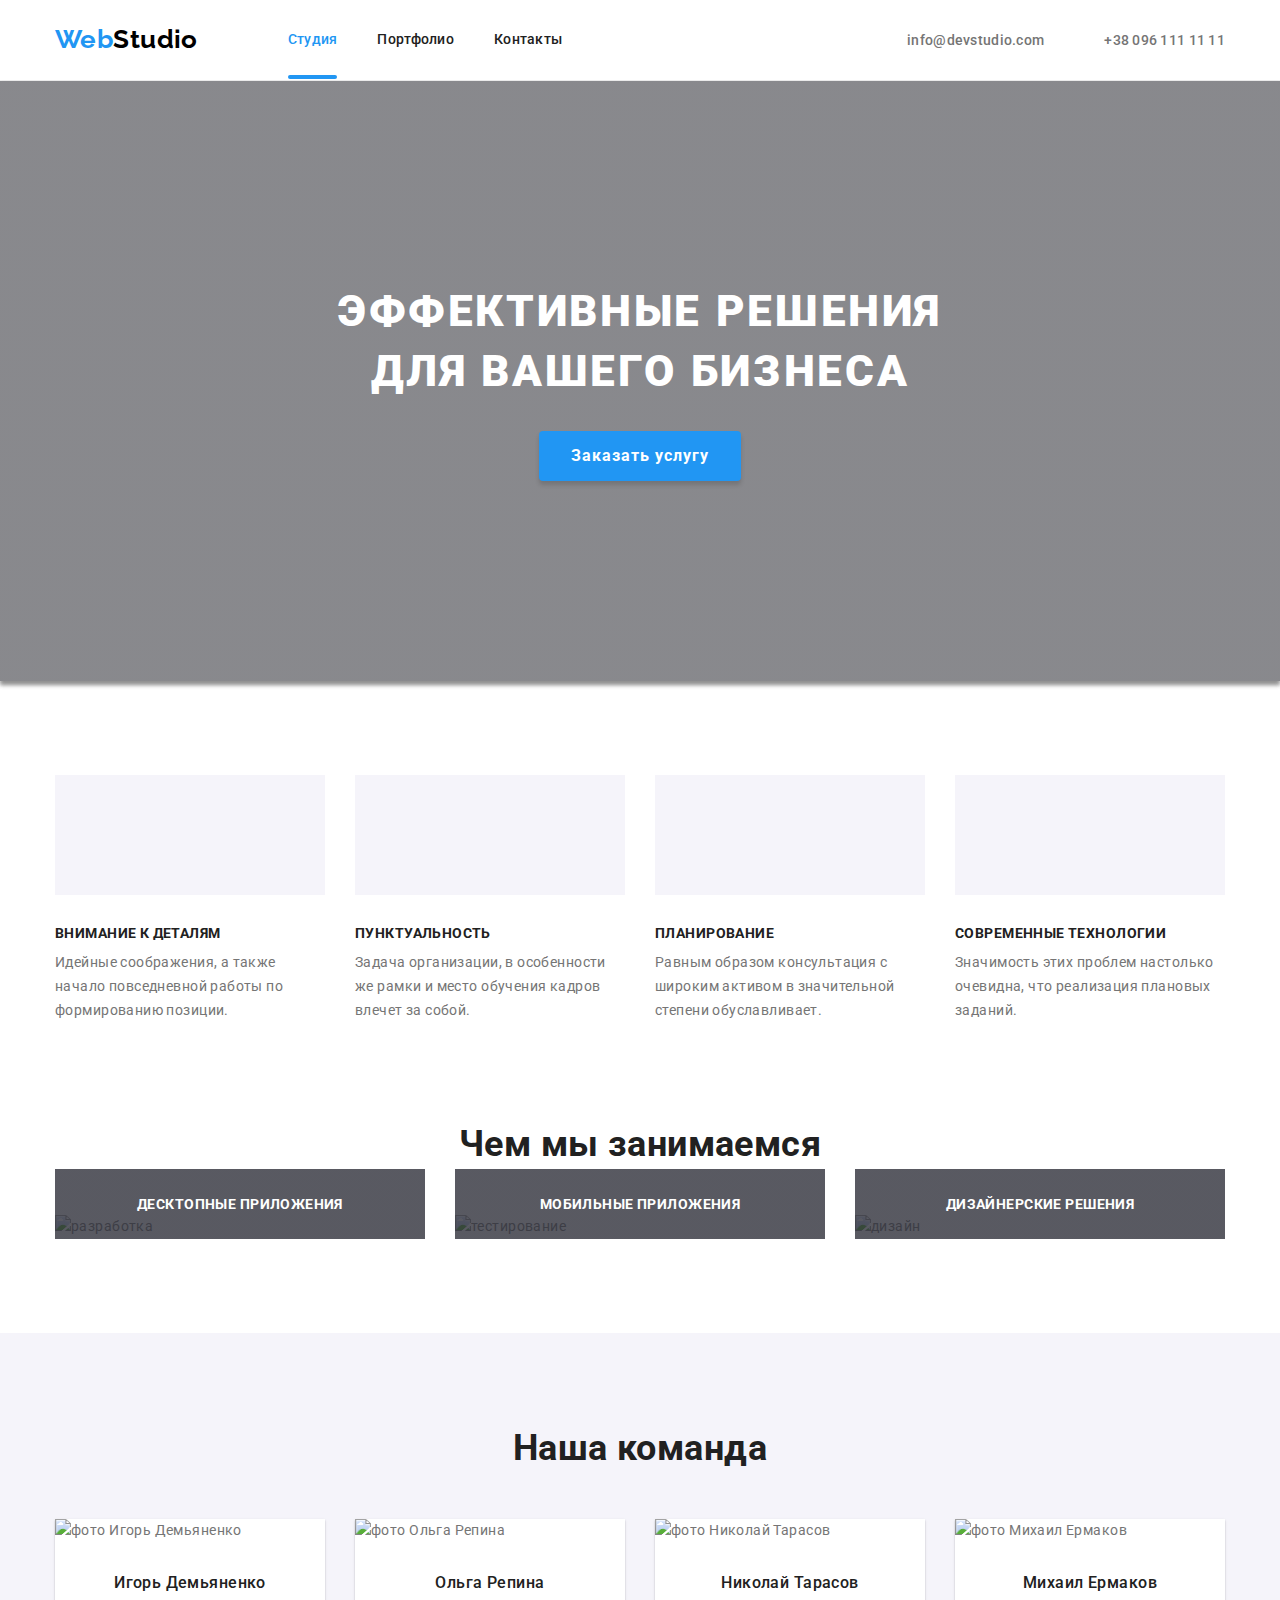
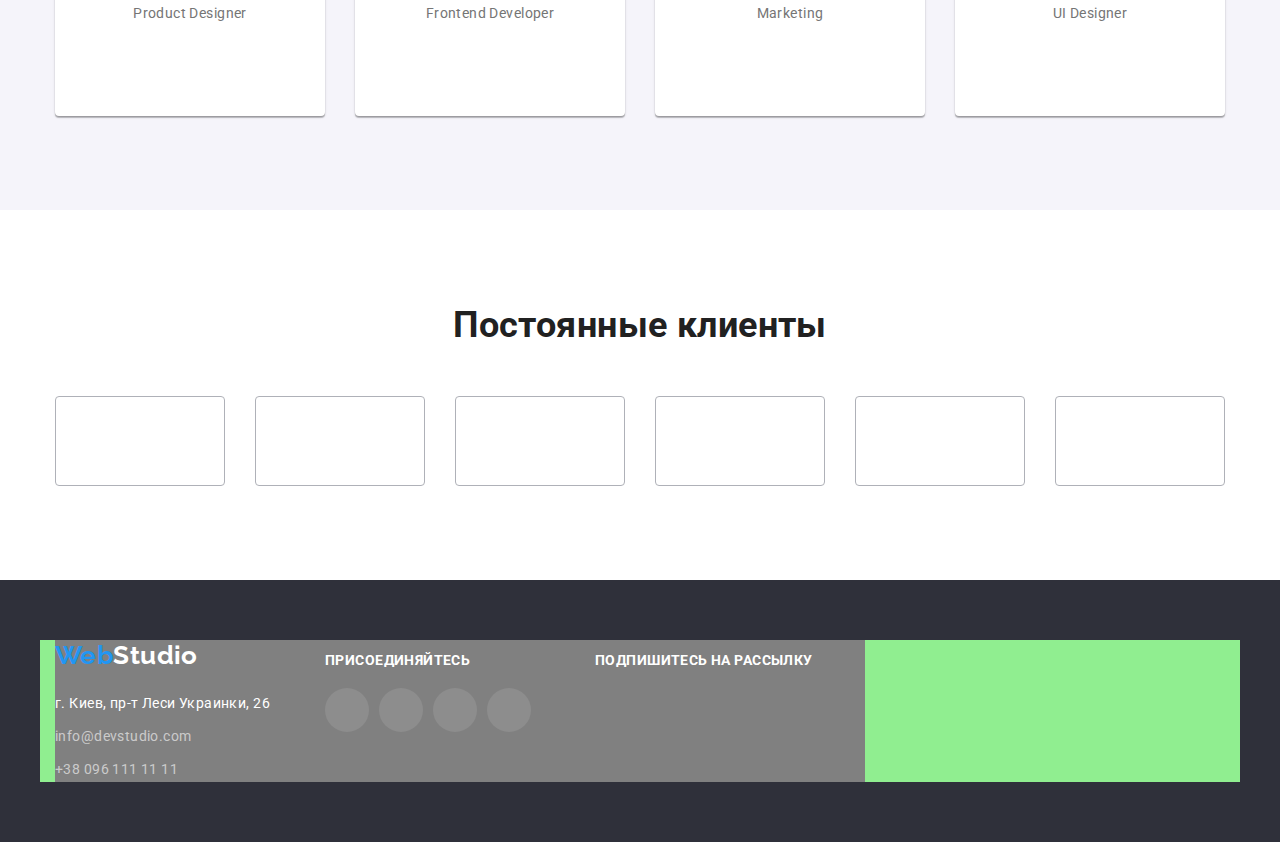
==== index.html @ c8f7f471 "do" ====
<!DOCTYPE html>
<html lang="ru">
  <head>
    <meta charset="UTF-8" />
    <meta http-equiv="X-UA-Compatible" content="IE=edge" />
    <meta name="viewport" content="width=device-width, initial-scale=1.0" />
    <title>Студия</title>
    <link rel="preconnect" href="https://fonts.gstatic.com" />
    <link
      href="https://fonts.googleapis.com/css2?family=Raleway:wght@700&family=Roboto:wght@400;500;700;900&display=swap"
      rel="stylesheet"
    />
    <link
      rel="stylesheet"
      href="https://cdnjs.cloudflare.com/ajax/libs/modern-normalize/0.2.0/modern-normalize.min.css"
    />
    <link rel="stylesheet" href="./styles/styles.css" />
  </head>
  <body>
    <!--logo-navigation-->
    <header class="header">
      <div class="container">
        <nav class="navigation">
          <a class="logo-link" href="./index.html">
            <span class="logo-text">Web</span
            ><span class="logo-text">Studio</span>
          </a>
          <ul class="list menu">
            <li class="menu-item">
              <a class="header-link current-menu-item" href="./index.html"
                >Студия</a
              >
            </li>
            <li class="menu-item">
              <a class="header-link" href="./portfolio.html">Портфолио</a>
            </li>
            <li class="menu-item">
              <a class="header-link" href="">Контакты</a>
            </li>
          </ul>
        </nav>
        <ul class="list contacts">
          <li class="contacts-item">
            <a
              class="header-link contacts-item-link"
              href="mailto:info@devstudio.com"
            >
              <svg class="icon icon-mail">
                <use href="./images/icons.svg#icon-mail"></use>
              </svg>
              info@devstudio.com</a
            >
          </li>
          <li class="contacts-item">
            <a class="header-link contacts-item-link" href="tel:+380961111111">
              <svg class="icon icon-smartphone">
                <use href="./images/icons.svg#icon-smartphone"></use>
              </svg>
              +38 096 111 11 11</a
            >
          </li>
        </ul>
      </div>
    </header>
    <main>
      <!--section-hero-->
      <section class="hero">
        <div class="container">
          <h1 class="hero-title">Эффективные решения для вашего бизнеса</h1>
          <button class="button" type="button" data-modal-open>
            Заказать услугу
          </button>
        </div>
      </section>
      <!--section-features-->
      <section class="section features">
        <div class="container">
          <h2 class="title visually-hidden">Особенности</h2>
          <ul class="list features-list">
            <li class="features-item attention">
              <h3 class="features-item-title">ВНИМАНИЕ К ДЕТАЛЯМ</h3>
              <p class="features-item-text">
                Идейные соображения, а также начало повседневной работы по
                формированию позиции.
              </p>
            </li>
            <li class="features-item punctual">
              <h3 class="features-item-title">ПУНКТУАЛЬНОСТЬ</h3>
              <p class="features-item-text">
                Задача организации, в особенности же рамки и место обучения
                кадров влечет за собой.
              </p>
            </li>
            <li class="features-item plan">
              <h3 class="features-item-title">ПЛАНИРОВАНИЕ</h3>
              <p class="features-item-text">
                Равным образом консультация с широким активом в значительной
                степени обуславливает.
              </p>
            </li>
            <li class="features-item tecnology">
              <h3 class="features-item-title">СОВРЕМЕННЫЕ ТЕХНОЛОГИИ</h3>
              <p class="features-item-text">
                Значимость этих проблем настолько очевидна, что реализация
                плановых заданий.
              </p>
            </li>
          </ul>
        </div>
      </section>
      <!--section-our-work-about-->
      <section class="section work-about">
        <div class="container">
          <h2 class="title">Чем мы занимаемся</h2>
          <ul class="list work-about-list">
            <li class="work-about-item">
              <img
                src="images/work-about/img1.jpg"
                alt="разработка"
                width="370"
              />
              <h3 class="work-about-item-title">Десктопные приложения</h3>
            </li>
            <li class="work-about-item">
              <img
                src="images/work-about/img2.jpg"
                alt="тестирование"
                width="370"
              />
              <h3 class="work-about-item-title">Мобильные приложения</h3>
            </li>
            <li class="work-about-item">
              <img src="images/work-about/img3.jpg" alt="дизайн" width="370" />
              <h3 class="work-about-item-title">Дизайнерские решения</h3>
            </li>
          </ul>
        </div>
      </section>
      <!--section-our-team-->
      <section class="section team">
        <div class="container">
          <h2 class="title">Наша команда</h2>
          <ul class="list team-member-list">
            <li class="team-member-item">
              <img
                src="images/team/Igor.jpg"
                alt="фото Игорь Демьяненко"
                width="270"
              />
              <div class="team-member-info">
                <h3 class="team-member-name">Игорь Демьяненко</h3>
                <p class="team-member-position">Product Designer</p>
                <ul class="list social-icons">
                  <li class="social-icons-item">
                    <a
                      href=""
                      class="social-icons-link"
                      target="_blank"
                      rel="noopener noreferrer"
                      aria-label="instagram"
                    >
                      <svg class="icon">
                        <use href="./images/icons.svg#icon-instagram"></use>
                      </svg>
                    </a>
                  </li>
                  <li class="social-icons-item">
                    <a
                      href=""
                      class="social-icons-link"
                      target="_blank"
                      rel="noopener noreferrer"
                      aria-label="twitter"
                    >
                      <svg class="icon">
                        <use href="./images/icons.svg#icon-twitter"></use>
                      </svg>
                    </a>
                  </li>
                  <li class="social-icons-item">
                    <a
                      href=""
                      class="social-icons-link"
                      target="_blank"
                      rel="noopener noreferrer"
                      aria-label="facebook"
                    >
                      <svg class="icon">
                        <use href="./images/icons.svg#icon-facebook"></use>
                      </svg>
                    </a>
                  </li>
                  <li class="social-icons-item">
                    <a
                      href=""
                      class="social-icons-link"
                      target="_blank"
                      rel="noopener noreferrer"
                      aria-label="linkedid"
                    >
                      <svg class="icon">
                        <use href="./images/icons.svg#icon-linkedin"></use>
                      </svg>
                    </a>
                  </li>
                </ul>
              </div>
            </li>
            <li class="team-member-item">
              <img
                src="images/team/Olga.jpg"
                alt="фото Ольга Репина"
                width="270"
              />
              <div class="team-member-info">
                <h3 class="team-member-name">Ольга Репина</h3>
                <p class="team-member-position">Frontend Developer</p>
                <ul class="list social-icons">
                  <li class="social-icons-item">
                    <a
                      href=""
                      class="social-icons-link"
                      target="_blank"
                      rel="noopener noreferrer"
                      aria-label="instagram"
                    >
                      <svg class="icon">
                        <use href="./images/icons.svg#icon-instagram"></use>
                      </svg>
                    </a>
                  </li>
                  <li class="social-icons-item">
                    <a
                      href=""
                      class="social-icons-link"
                      target="_blank"
                      rel="noopener noreferrer"
                      aria-label="twitter"
                    >
                      <svg class="icon">
                        <use href="./images/icons.svg#icon-twitter"></use>
                      </svg>
                    </a>
                  </li>
                  <li class="social-icons-item">
                    <a
                      href=""
                      class="social-icons-link"
                      target="_blank"
                      rel="noopener noreferrer"
                      aria-label="facebook"
                    >
                      <svg class="icon">
                        <use href="./images/icons.svg#icon-facebook"></use>
                      </svg>
                    </a>
                  </li>
                  <li class="social-icons-item">
                    <a
                      href=""
                      class="social-icons-link"
                      target="_blank"
                      rel="noopener noreferrer"
                      aria-label="linkedid"
                    >
                      <svg class="icon">
                        <use href="./images/icons.svg#icon-linkedin"></use>
                      </svg>
                    </a>
                  </li>
                </ul>
              </div>
            </li>
            <li class="team-member-item">
              <img
                src="images/team/Nik.jpg"
                alt="фото Николай Тарасов"
                width="270"
              />
              <div class="team-member-info">
                <h3 class="team-member-name">Николай Тарасов</h3>
                <p class="team-member-position">Marketing</p>
                <ul class="list social-icons">
                  <li class="social-icons-item">
                    <a
                      href=""
                      class="social-icons-link"
                      target="_blank"
                      rel="noopener noreferrer"
                      aria-label="instagram"
                    >
                      <svg class="icon">
                        <use href="./images/icons.svg#icon-instagram"></use>
                      </svg>
                    </a>
                  </li>
                  <li class="social-icons-item">
                    <a
                      href=""
                      class="social-icons-link"
                      target="_blank"
                      rel="noopener noreferrer"
                      aria-label="twitter"
                    >
                      <svg class="icon">
                        <use href="./images/icons.svg#icon-twitter"></use>
                      </svg>
                    </a>
                  </li>
                  <li class="social-icons-item">
                    <a
                      href=""
                      class="social-icons-link"
                      target="_blank"
                      rel="noopener noreferrer"
                      aria-label="facebook"
                    >
                      <svg class="icon">
                        <use href="./images/icons.svg#icon-facebook"></use>
                      </svg>
                    </a>
                  </li>
                  <li class="social-icons-item">
                    <a
                      href=""
                      class="social-icons-link"
                      target="_blank"
                      rel="noopener noreferrer"
                      aria-label="linkedid"
                    >
                      <svg class="icon">
                        <use href="./images/icons.svg#icon-linkedin"></use>
                      </svg>
                    </a>
                  </li>
                </ul>
              </div>
            </li>
            <li class="team-member-item">
              <img
                src="images/team/Mike.jpg"
                alt="фото Михаил Ермаков"
                width="270"
              />
              <div class="team-member-info">
                <h3 class="team-member-name">Михаил Ермаков</h3>
                <p class="team-member-position">UI Designer</p>
                <ul class="list social-icons">
                  <li class="social-icons-item">
                    <a
                      href=""
                      class="social-icons-link"
                      target="_blank"
                      rel="noopener noreferrer"
                      aria-label="instagram"
                    >
                      <svg class="icon">
                        <use href="./images/icons.svg#icon-instagram"></use>
                      </svg>
                    </a>
                  </li>
                  <li class="social-icons-item">
                    <a
                      href=""
                      class="social-icons-link"
                      target="_blank"
                      rel="noopener noreferrer"
                      aria-label="twitter"
                    >
                      <svg class="icon">
                        <use href="./images/icons.svg#icon-twitter"></use>
                      </svg>
                    </a>
                  </li>
                  <li class="social-icons-item">
                    <a
                      href=""
                      class="social-icons-link"
                      target="_blank"
                      rel="noopener noreferrer"
                      aria-label="facebook"
                    >
                      <svg class="icon">
                        <use href="./images/icons.svg#icon-facebook"></use>
                      </svg>
                    </a>
                  </li>
                  <li class="social-icons-item">
                    <a
                      href=""
                      class="social-icons-link"
                      target="_blank"
                      rel="noopener noreferrer"
                      aria-label="linkedid"
                    >
                      <svg class="icon">
                        <use href="./images/icons.svg#icon-linkedin"></use>
                      </svg>
                    </a>
                  </li>
                </ul>
              </div>
            </li>
          </ul>
        </div>
      </section>
      <!--section-our-clients-->
      <section class="section clients">
        <div class="container">
          <h2 class="title">Постоянные клиенты</h2>
          <ul class="list clients-list">
            <li class="clients-list-item client-1">
              <a href="" class="clients-link" aria-label="logo-client">
                <svg class="icon" width="45" height="50">
                  <use href="./images/icons.svg#icon-client-1"></use>
                </svg>
              </a>
            </li>
            <li class="clients-list-item client-2">
              <a href="" class="clients-link" aria-label="logo-client">
                <svg class="icon" width="40" height="52">
                  <use href="./images/icons.svg#icon-client-2"></use>
                </svg>
              </a>
            </li>
            <li class="clients-list-item client-3">
              <a href="" class="clients-link" aria-label="logo-client">
                <svg class="icon" width="41" height="43">
                  <use href="./images/icons.svg#icon-client-3"></use>
                </svg>
              </a>
            </li>
            <li class="clients-list-item client-4">
              <a href="" class="clients-link" aria-label="logo-client">
                <svg class="icon" width="80" height="42">
                  <use href="./images/icons.svg#icon-client-4"></use>
                </svg>
              </a>
            </li>
            <li class="clients-list-item client-5">
              <a href="" class="clients-link" aria-label="logo-client">
                <svg class="icon" width="59" height="47">
                  <use href="./images/icons.svg#icon-client-5"></use>
                </svg>
              </a>
            </li>
            <li class="clients-list-item client-6">
              <a href="" class="clients-link" aria-label="logo-client">
                <svg class="icon" width="89" height="46">
                  <use href="./images/icons.svg#icon-client-6"></use>
                </svg>
              </a>
            </li>
          </ul>
        </div>
      </section>
    </main>
    <footer class="footer">
      <div class="container">
        
          <div class="footer-item">
            <a class="logo-link" href="./index.html">
              <span class="logo-text">Web</span
              ><span class="logo-text">Studio</span>
            </a>
            <ul class="list footer-contacts">
              <li class="footer-contacts-item">
                <address class="adress">
                  г. Киев, пр-т Леси Украинки, 26
                </address>
              </li>
              <li class="footer-contacts-item">
                <a class="footer-link" href="mailto:info@devstudio.com"
                  >info@devstudio.com</a
                >
              </li>
              <li class="footer-contacts-item">
                <a class="footer-link" href="tel:+380961111111"
                  >+38 096 111 11 11</a
                >
              </li>
            </ul>
          </div>
          <div class="footer-item social">
            <h3 class="footer-social-title">присоединяйтесь</h3>
            <ul class="list social-icons">
              <li class="social-icons-item">
                <a
                  href=""
                  class="social-icons-link"
                  target="_blank"
                  rel="noopener noreferrer"
                  aria-label="instagram"
                >
                  <svg class="icon">
                    <use href="./images/icons.svg#icon-instagram"></use>
                  </svg>
                </a>
              </li>
              <li class="social-icons-item">
                <a
                  href=""
                  class="social-icons-link"
                  target="_blank"
                  rel="noopener noreferrer"
                  aria-label="twitter"
                >
                  <svg class="icon">
                    <use href="./images/icons.svg#icon-twitter"></use>
                  </svg>
                </a>
              </li>
              <li class="social-icons-item">
                <a
                  href=""
                  class="social-icons-link"
                  target="_blank"
                  rel="noopener noreferrer"
                  aria-label="facebook"
                >
                  <svg class="icon">
                    <use href="./images/icons.svg#icon-facebook"></use>
                  </svg>
                </a>
              </li>
              <li class="social-icons-item">
                <a
                  href=""
                  class="social-icons-link"
                  target="_blank"
                  rel="noopener noreferrer"
                  aria-label="linkedid"
                >
                  <svg class="icon">
                    <use href="./images/icons.svg#icon-linkedin"></use>
                  </svg>
                </a>
              </li>
            </ul>
          </div>
          <div class="footer-item subscription">
            <h3 class="footer-subscription-title">Подпишитесь на рассылку</h3>
<!--             
              <input type="email" name="e-mail" id="" placeholder="E-mail" />
              <button type="submit" class="button">
                  Подписаться
                <svg class="send-icon">
                  <use href="./images/icons.svg#icon-send"></use>
                </svg>
              </button>
             -->
          </div>
        
      </div>
    </footer>
    <div class="backdrop is-hidden" data-modal>
      <div class="modal">
        <button class="close-btn" data-modal-close>
          <svg class="close-icon">
            <use href="./images/icons.svg#icon-close-form"></use>
          </svg>
        </button>
        <h2>Оставьте свои данные, мы вам перезвоним</h2>
        <form action="">
          <label for="">Имя 
            <input type="text" name="" id="" />
          </label>
          <label for="">Телефон 
            <input type="tel" name="" id="" />
          </label>
          <label for="">Почта 
            <input type="email" name="" id="" />
          </label>
          <label for="">Комментарий 
            <textarea name="" id="" cols="30" rows="10"></textarea>
          </label>
          <label for="">
            <input type="checkbox" name="lisence" id=""checkeed>Соглашаюсь с рассылкой и принимаю 
            <a href="">Условия договора</a>
          </label>
          <button type="submit" class="button">
            Отправить
          </button>
        </form>
      </div>
    </div>
    <script src="./js/modal.js"></script>
  </body>
</html>
---- styles/styles.css ----
:root {
  --main-text-color: #757575;
  --icon-color: #afb1b8;
  --accent-color: #2196f3;
  --title-color: #212121;
  --white-color: #ffffff;
  --team-bg-color: #f5f4fa;
  --dark-bg-color: #2f303a;
  --logo-font: 'Raleway', sans-serif;
  --filter-color: #f5f4fa;
  --hero-bg-color: #c4c4c4;
  --number-of-items: 3;
  --animation: 250ms cubic-bezier(0.4, 0, 0.2, 1);
  --timing-function: cubic-bezier(0.4, 0, 0.2, 1);
}
html {
  box-sizing: border-box;
}
*,
*::after,
*::before {
  box-sizing: inherit;
}
body {
  font-family: 'Roboto', sans-serif;
  font-size: 14px;
  line-height: 1.714;
  letter-spacing: 0.03em;
  color: var(--main-text-color);
  background-color: var(--white-color);
}
h1,
h2,
h3,
h4,
h5,
h6,
p {
  margin-top: 0;
  margin-bottom: 0;
}
address {
  font-style: normal;
  color: var(--white-color);
}
img {
  display: block;
  max-width: 100%;
  height: auto;
}
.visually-hidden {
  position: absolute !important;
  clip: rect(1px 1px 1px 1px);
  clip: rect(1px, 1px, 1px, 1px);
  padding: 0 !important;
  border: 0 !important;
  height: 1px !important;
  width: 1px !important;
  overflow: hidden;
}
.list,
.portfolio-list {
  list-style: none;
  color: inherit;
  margin: 0;
  padding: 0;
}
.container {
  width: 1200px;
  padding-left: 15px;
  padding-right: 15px;
  margin-right: auto;
  margin-left: auto;
  /* background-color: bisque; */
}
.section {
  padding-top: 94px;
}

.button {
  padding: 10px 32px;
  background-color: var(--accent-color);
  font-weight: 700;
  font-size: 16px;
  line-height: 1.875;
  letter-spacing: 0.06em;
  color: var(--white-color);
  cursor: pointer;
  box-shadow: 0px 4px 4px rgba(0, 0, 0, 0.15);
  border-radius: 4px;
  border: none;
  transition: background-color var(--animation);
}
.button:hover,
.button:focus {
  background-color: #188ce8;
}
/* --header-- */
.header {
  border-bottom: 1px solid #ececec;
}
.header .container {
  display: flex;
  justify-content: space-between;
  align-items: center;
}
.navigation {
  display: flex;
  align-items: center;
  justify-content: space-between;
}
.menu,
.contacts {
  display: inline-flex;
}
.menu-item:not(:last-child),
.contacts-item:not(:last-child) {
  margin-right: 40px;
}
.header-link {
  text-decoration: none;
  font-weight: 500;
  line-height: 1.143;
  letter-spacing: 0.02em;
  color: var(--title-color);
  padding-top: 32px;
  padding-bottom: 31px;
  transition: color var(--animation);
}
.contacts .header-link {
  color: var(--main-text-color);
}

.header-link:hover,
.footer-link:hover,
.header-link:focus,
.footer-link:focus {
  color: var(--accent-color);
}
.contacts-item-link {
  display: flex;
  align-items: center;
}
.icon-mail {
  width: 16px;
  height: 12px;
}
.icon-smartphone {
  width: 10px;
  height: 16px;
}
.contacts .icon {
  fill: currentColor;
  margin-right: 10px;
}
.current-menu-item {
  color: var(--accent-color);
  position: relative;
}
.current-menu-item::after {
  position: absolute;
  bottom: -1px;
  content: '';
  display: block;
  width: 100%;
  height: 4px;
  background-color: #2196f3;
  border-radius: 2px;
}
/* --logo-stilization-- */
.logo-link {
  display: inline-block;
  text-decoration: none;
}
.navigation .logo-link {
  margin-right: 90px;
  padding-top: 24px;
  padding-bottom: 24px;
}
.logo-link > span:first-child {
  color: var(--accent-color);
}
.navigation .logo-link span + span {
  color: #000000;
}
.footer .logo-link span + span {
  color: var(--white-color);
}
.logo-text {
  font-family: var(--logo-font);
  font-weight: 700;
  font-size: 26px;
  line-height: 1.19;
}
/* --footer-- */
.footer {
  background-color: var(--dark-bg-color);
  padding-top: 60px;
  padding-bottom: 60px;
}
.footer .container {
  background-color: lightgreen;
  display: flex;
  justify-content: ;
}
.footer-list {
}
.footer-item {
  background-color: grey;
  flex-basis: calc((50% - 45px) / 2);
}
.footer-item:last-child {
  flex-basis: calc (50% - 15px);
}
.footer .logo-link {
  margin-bottom: 20px;
}
.footer-contacts-item:not(:last-child) {
  margin-bottom: 9px;
}
.footer-link {
  text-decoration: none;
  color: rgba(255, 255, 255, 0.6);
  transition: color var(--animation);
}
.footer .footer-social-title,
.footer .footer-subscription-title {
  margin-top: 12px;
  margin-bottom: 20px;
  color: var(--white-color);
}
.footer .social-icons-link {
  background-color: rgba(255, 255, 255, 0.1);
}
.footer .social-icons-link .icon {
  fill: var(--white-color);
}
/* .subscription {
  display: flex;  
} */
.subscription input {
  /* position: relative; */
  display: inline-block;
  padding-left: 16px;
  padding-top: 15px;
  padding-bottom: 15px;
  width: 358px;
  font-style: normal;
  font-weight: 400;
  font-size: 16px;
  line-height: 1.25;
  color: rgba(255, 255, 255, 0.6);
  background-color: transparent;
  border: 1px solid rgba(255, 255, 255, 0.3);
  box-sizing: border-box;
  filter: drop-shadow(0px 4px 4px rgba(0, 0, 0, 0.15));
  border-radius: 4px;
}
.subscription .button {
  /* position: absolute; */
  display: inline-block;
  margin-left: 12px;
  padding-left: 29px;
  padding-right: 28px;
  /* opacity: .3; */
}
/* .subscription .button::after {
  position: absolute;
  z-index: 2;
  display: inline-block;
  content: '';
  vertical-align: middle;
  background-image: url(../images/icons.svg#icon-send);
  width: 24px;
  height: 24px;
  fill: #fff;
  margin-left: 10px;
  /* margin: 13px 28px 13px 10px;
} */

.send-icon {
  display: inline-block;
  vertical-align: middle;
  width: 24px;
  height: 24px;
  margin-left: 10px;
}

/* --index.html-- */
.hero {
  background-color: var(--hero-bg-color);
  background-image: linear-gradient(
      rgba(47, 48, 58, 0.4),
      rgba(47, 48, 58, 0.4)
    ),
    url(../images/hero-image.jpg);
  background-repeat: no-repeat;
  background-position: top left;
  background-size: cover;
  text-align: center;
  padding-top: 200px;
  padding-bottom: 200px;
  box-shadow: 0px 4px 4px rgba(0, 0, 0, 0.25), 0px 4px 4px rgba(0, 0, 0, 0.25);
}
.hero-title {
  max-width: 700px;
  margin-right: auto;
  margin-left: auto;
  margin-bottom: 30px;
  font-weight: 900;
  font-size: 44px;
  line-height: 1.364;
  letter-spacing: 0.06em;
  text-transform: uppercase;
  color: var(--white-color);
}
.title {
  margin-bottom: 50px;
  text-align: center;
  font-weight: 700;
  font-size: 36px;
  line-height: 1.167;
  color: var(--title-color);
}
.features-list,
.work-about-list,
.team-member-list,
.clients-list {
  display: flex;
  margin-left: -30px;
}
.features-item,
.team-member-item {
  --number-of-items: 4;
  flex-basis: calc(
    (100% - (30px * var(--number-of-items))) / var(--number-of-items)
  );
  margin-left: 30px;
}
.features-item::before {
  display: block;
  margin-bottom: 30px;
  content: '';
  height: 120px;
  background-color: var(--team-bg-color);
  background-repeat: no-repeat;
  background-position: center;
}
.attention::before {
  background-image: url(../images/features/antenna.png);
}
.punctual::before {
  background-image: url(../images/features/clock.png);
}
.plan::before {
  background-image: url(../images/features/diagram.png);
}
.tecnology::before {
  background-image: url(../images/features/astronaut.png);
}
.features-item-title,
.footer-social-title,
.footer-subscription-title,
.work-about-item-title {
  margin-bottom: 10px;
  font-weight: 700;
  font-size: 14px;
  line-height: 1.143;
  text-transform: uppercase;
  color: var(--title-color);
}
.features-item-text {
  margin-bottom: 6px;
}
.work-about,
.clients {
  padding-bottom: 94px;
}
.work-about-item {
  position: relative;
  flex-basis: calc(
    (100% - (30px * var(--number-of-items))) / var(--number-of-items)
  );
  margin-left: 30px;
}
.work-about-item-title {
  position: absolute;
  width: 100%;
  bottom: 0;
  margin: 0;
  padding-top: 27px;
  padding-bottom: 27px;
  text-align: center;
  color: var(--white-color);
  background-image: linear-gradient(
    rgba(47, 48, 58, 0.8),
    rgba(47, 48, 58, 0.8)
  );
}
.team {
  padding-bottom: 94px;
  background-color: var(--team-bg-color);
}
.team-member-item {
  background-color: var(--white-color);
  box-shadow: 0px 1px 3px rgba(0, 0, 0, 0.12), 0px 1px 1px rgba(0, 0, 0, 0.14),
    0px 2px 1px rgba(0, 0, 0, 0.2);
  border-radius: 0px 0px 4px 4px;
}
.team-member-info {
  padding: 30px 0;
  text-align: center;
}
.team-member-name {
  padding-bottom: 10px;
  font-weight: 500;
  font-size: 16px;
  line-height: 1.19;
  color: var(--title-color);
}
.team-member-position {
  padding-bottom: 16px;
}
.social-icons {
  display: inline-flex;
}
.social-icons-link {
  display: flex;
  width: 44px;
  height: 44px;
  border-radius: 50%;
  justify-content: center;
  align-items: center;
  transition: background-color var(--animation);

  /* background-color: rgba(255, 255, 255, 0.1); */
}
.social-icons-link:hover,
.social-icons-link:focus {
  background-color: var(--accent-color);
}
.social-icons-link:hover .icon,
.social-icons-link:focus .icon {
  fill: var(--white-color);
}
.social-icons-item + .social-icons-item {
  margin-left: 10px;
}
.social-icons .icon {
  width: 20px;
  height: 20px;
  fill: var(--icon-color);
  transition: fill var(--animation);
}
.clients-list-item {
  width: calc(
    (100% - (30px * var(--number-of-items) * 2)) / (var(--number-of-items) * 2)
  );
  margin-left: 30px;
}
.clients-link {
  display: flex;
  align-items: center;
  justify-content: center;
  border: 1px solid var(--icon-color);
  border-radius: 4px;
  height: 90px;
  transition: border-color var(--animation);
}
.clients-link:hover,
.clients-link:focus {
  border-color: var(--accent-color);
}
.clients-list .icon {
  fill: var(--icon-color);
  transition: fill var(--animation);
}
.clients-link:hover .icon,
.clients-link:focus .icon {
  fill: var(--accent-color);
}
/* --backdrop & modal window-- */
.backdrop {
  position: fixed;
  opacity: 1;
  top: 0;
  left: 0;
  width: 100%;
  height: 100%;
  /* background-image: linear-gradient(rgba(0, 0, 0, 0.2), rgba(0, 0, 0, 0.2)); */
  background-color: rgba(0, 0, 0, 0.2);
  transform: scale(1);
  transition: transform 500ms var(--timing-function), opacity var(--animation);
}
.backdrop.is-hidden {
  opacity: 0;
  pointer-events: none;
  transform: scale(0);
}
.modal {
  position: absolute;
  top: 50%;
  left: 50%;
  transform: translate(-50%, -50%);
  width: 528px;
  height: 581px;
  background-color: var(--white-color);
  box-shadow: 0px 1px 3px rgba(0, 0, 0, 0.12), 0px 1px 1px rgba(0, 0, 0, 0.14),
    0px 2px 1px rgba(0, 0, 0, 0.2);
  border-radius: 4px;
  text-align: center;
}
.close-btn {
  position: absolute;
  top: 8px;
  right: 8px;
  width: 30px;
  height: 30px;
  border: 1px solid rgba(0, 0, 0, 0.1);
  border-radius: 50%;
  cursor: pointer;
}
.close-icon {
  position: absolute;
  top: 50%;
  left: 50%;
  transform: translate(-50%, -50%);
  width: 11px;
  height: 11px;
  fill: #000;
  transition: fill var(--animation);
}
.close-btn:hover .close-icon,
.close-btn:focus .close-icon {
  fill: var(--accent-color);
}
/* Portfolio.html */
.portfolio {
  padding-bottom: 94px;
}
.portfolio-filter-list {
  display: flex;
  justify-content: center;
  align-items: center;
  margin-bottom: 50px;
}
.portfolio-filter-item:not(:last-child) {
  margin-right: 8px;
}
.filter-button {
  font-weight: 500;
  font-size: 16px;
  line-height: 1.625;
  text-align: center;
  color: var(--title-color);
  background-color: var(--filter-color);
  border: none;
  border-radius: 4px;
  padding: 6px 22px;
  cursor: pointer;
  transition: box-shadow var(--animation), color var(--animation),
    background-color var(--animation);
}
.filter-button:hover,
.filter-button:focus {
  color: var(--white-color);
  background-color: var(--accent-color);
  box-shadow: 0px 3px 1px rgba(0, 0, 0, 0.1), 0px 1px 2px rgba(0, 0, 0, 0.08),
    0px 2px 2px rgba(0, 0, 0, 0.12);
}
.portfolio-list {
  display: flex;
  flex-wrap: wrap;
  margin-left: -30px;
  margin-top: -30px;
}
.portfolio-item {
  position: relative;
  flex-basis: calc(
    (100% - (30px * var(--number-of-items))) / var(--number-of-items)
  );
  margin-left: 30px;
  margin-top: 30px;
  overflow: hidden;
}
.portfolio-item-link {
  display: block;
  text-decoration: none;
  border: 1px solid #eeeeee;
  color: var(--main-text-color);
  background-color: var(--white-color);
  transition: box-shadow var(--animation);
}
.portfolio-item-link:hover,
.portfolio-item-link:focus {
  box-shadow: 0px 1px 1px rgba(0, 0, 0, 0.12), 0px 4px 4px rgba(0, 0, 0, 0.06),
    1px 4px 6px rgba(0, 0, 0, 0.16);
}
.portfolio-item-text {
  padding: 20px 24px;
}
.portfolio-item-title {
  margin-bottom: 4px;
  font-weight: 700;
  font-size: 18px;
  line-height: 2;
  letter-spacing: 0.06em;
  color: var(--title-color);
}
.portfolio-item-filter {
  font-size: 16px;
  line-height: 1.875;
}
.portfolio-overlay-text {
  position: absolute;
  opacity: 0;
  padding: 63px 24px;
  font-weight: 400;
  font-size: 18px;
  line-height: 1.556;
  letter-spacing: 0.03em;
  color: var(--white-color);
  background-color: rgba(33, 150, 243, 0.9);
  transition: transform var(--animation), opacity var(--animation);
}
.portfolio-item-link:hover .portfolio-overlay-text,
.portfolio-item-link:focus .portfolio-overlay-text {
  transform: translateY(-100%);
  opacity: 1;
}
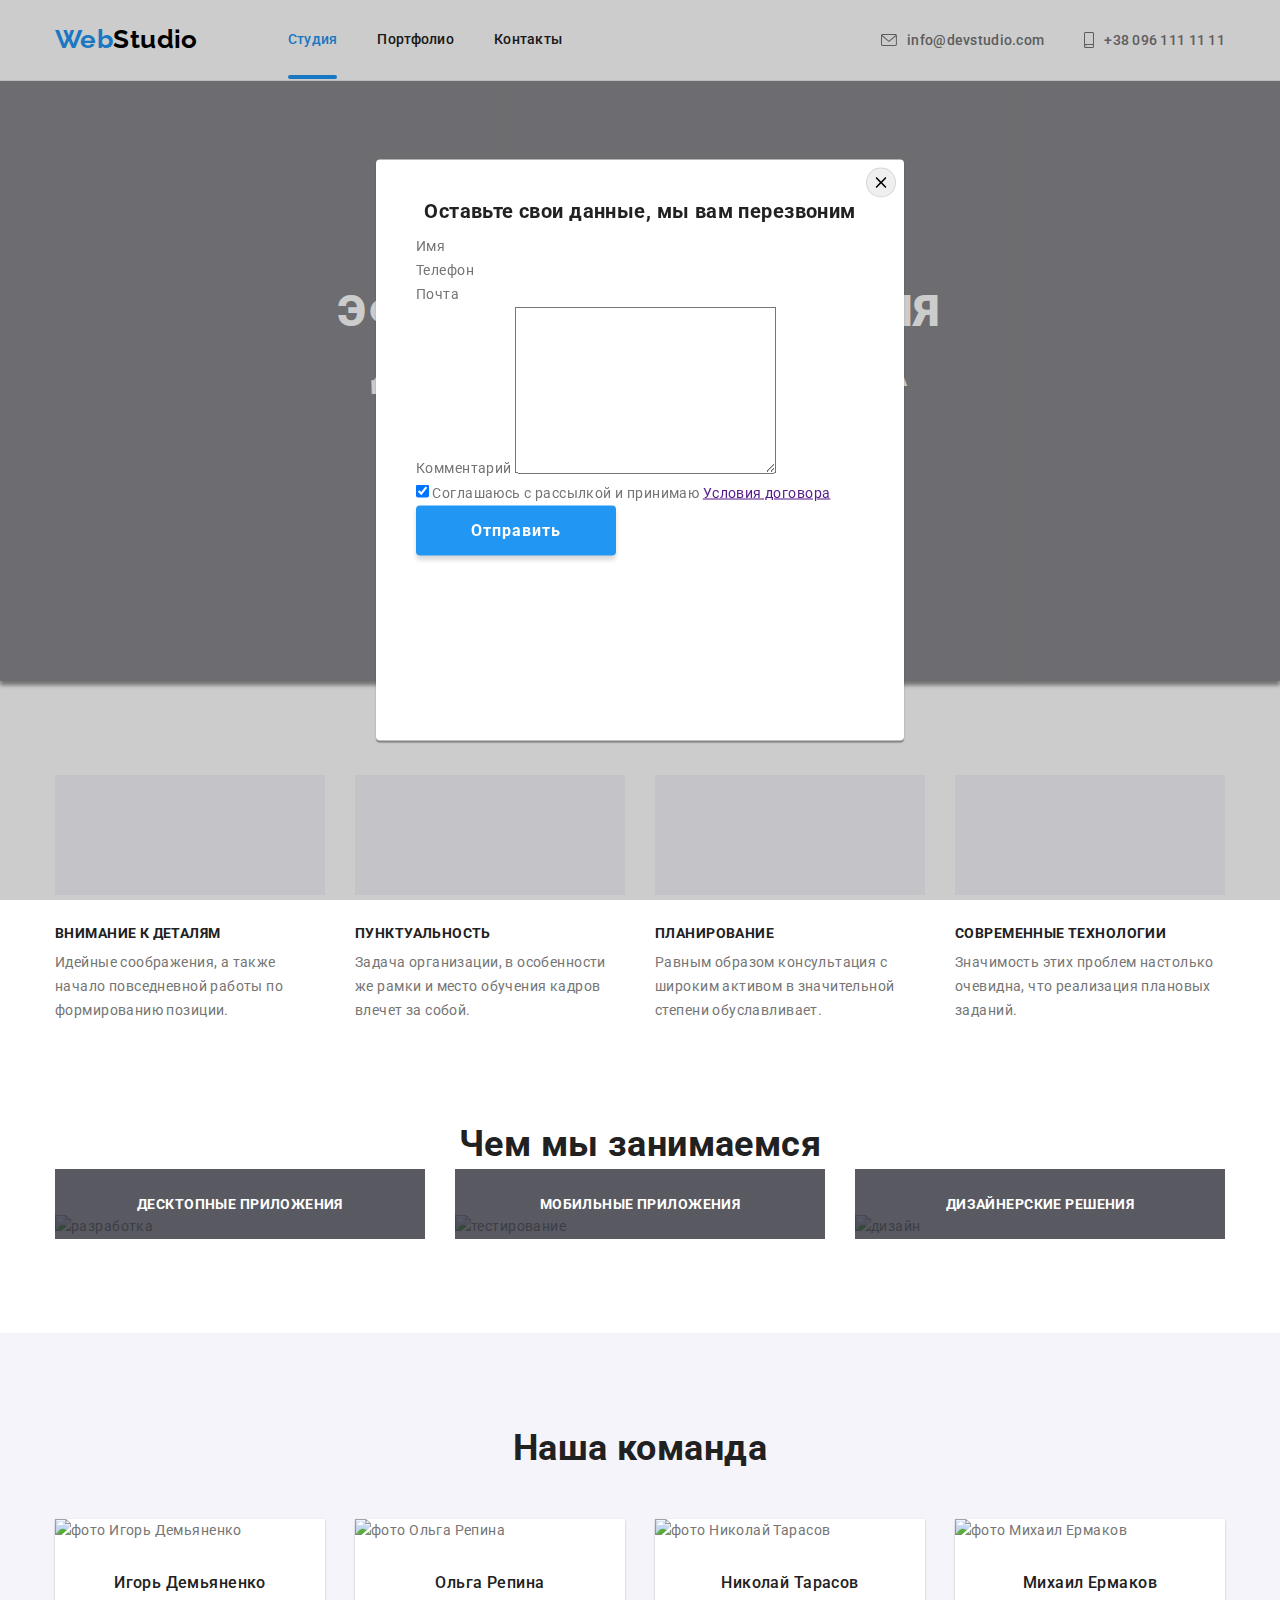
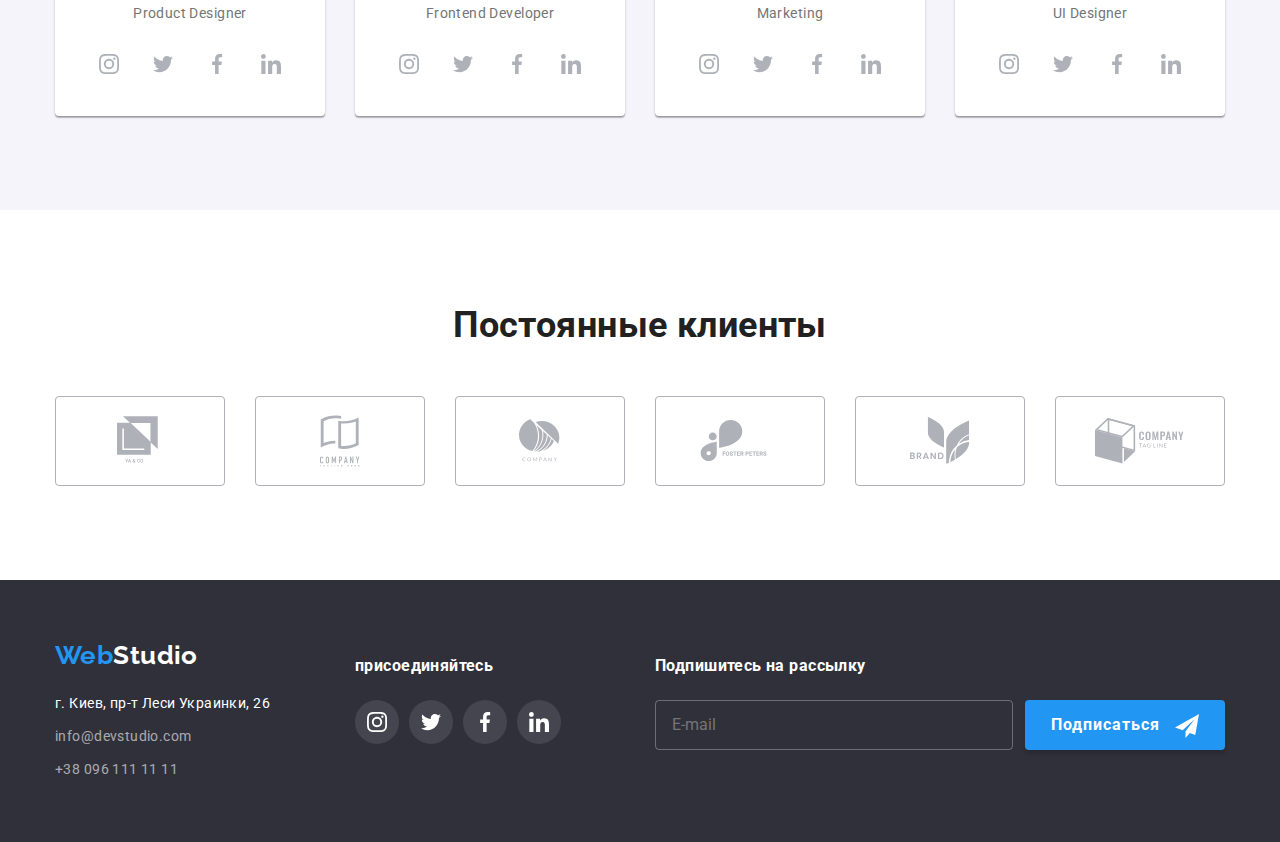
==== commit 920db6ea: "doing..." ====
--- a/index.html
+++ b/index.html
@@ -457,130 +457,165 @@
     </main>
     <footer class="footer">
       <div class="container">
-        
-          <div class="footer-item">
-            <a class="logo-link" href="./index.html">
-              <span class="logo-text">Web</span
-              ><span class="logo-text">Studio</span>
-            </a>
-            <ul class="list footer-contacts">
-              <li class="footer-contacts-item">
-                <address class="adress">
-                  г. Киев, пр-т Леси Украинки, 26
-                </address>
-              </li>
-              <li class="footer-contacts-item">
-                <a class="footer-link" href="mailto:info@devstudio.com"
-                  >info@devstudio.com</a
-                >
-              </li>
-              <li class="footer-contacts-item">
-                <a class="footer-link" href="tel:+380961111111"
-                  >+38 096 111 11 11</a
-                >
-              </li>
-            </ul>
-          </div>
-          <div class="footer-item social">
-            <h3 class="footer-social-title">присоединяйтесь</h3>
-            <ul class="list social-icons">
-              <li class="social-icons-item">
-                <a
-                  href=""
-                  class="social-icons-link"
-                  target="_blank"
-                  rel="noopener noreferrer"
-                  aria-label="instagram"
-                >
-                  <svg class="icon">
-                    <use href="./images/icons.svg#icon-instagram"></use>
-                  </svg>
-                </a>
-              </li>
-              <li class="social-icons-item">
-                <a
-                  href=""
-                  class="social-icons-link"
-                  target="_blank"
-                  rel="noopener noreferrer"
-                  aria-label="twitter"
-                >
-                  <svg class="icon">
-                    <use href="./images/icons.svg#icon-twitter"></use>
-                  </svg>
-                </a>
-              </li>
-              <li class="social-icons-item">
-                <a
-                  href=""
-                  class="social-icons-link"
-                  target="_blank"
-                  rel="noopener noreferrer"
-                  aria-label="facebook"
-                >
-                  <svg class="icon">
-                    <use href="./images/icons.svg#icon-facebook"></use>
-                  </svg>
-                </a>
-              </li>
-              <li class="social-icons-item">
-                <a
-                  href=""
-                  class="social-icons-link"
-                  target="_blank"
-                  rel="noopener noreferrer"
-                  aria-label="linkedid"
-                >
-                  <svg class="icon">
-                    <use href="./images/icons.svg#icon-linkedin"></use>
-                  </svg>
-                </a>
-              </li>
-            </ul>
-          </div>
-          <div class="footer-item subscription">
-            <h3 class="footer-subscription-title">Подпишитесь на рассылку</h3>
-<!--             
-              <input type="email" name="e-mail" id="" placeholder="E-mail" />
-              <button type="submit" class="button">
-                  Подписаться
-                <svg class="send-icon">
-                  <use href="./images/icons.svg#icon-send"></use>
-                </svg>
-              </button>
-             -->
-          </div>
-        
+        <div class="footer-item">
+          <a class="logo-link" href="./index.html">
+            <span class="logo-text">Web</span
+            ><span class="logo-text">Studio</span>
+          </a>
+          <ul class="list footer-contacts">
+            <li class="footer-contacts-item">
+              <address class="adress">г. Киев, пр-т Леси Украинки, 26</address>
+            </li>
+            <li class="footer-contacts-item">
+              <a class="footer-link" href="mailto:info@devstudio.com"
+                >info@devstudio.com</a
+              >
+            </li>
+            <li class="footer-contacts-item">
+              <a class="footer-link" href="tel:+380961111111"
+                >+38 096 111 11 11</a
+              >
+            </li>
+          </ul>
+        </div>
+        <div class="footer-item social">
+          <h3 class="footer-item-title">присоединяйтесь</h3>
+          <ul class="list social-icons">
+            <li class="social-icons-item">
+              <a
+                href=""
+                class="social-icons-link"
+                target="_blank"
+                rel="noopener noreferrer"
+                aria-label="instagram"
+              >
+                <svg class="icon">
+                  <use href="./images/icons.svg#icon-instagram"></use>
+                </svg>
+              </a>
+            </li>
+            <li class="social-icons-item">
+              <a
+                href=""
+                class="social-icons-link"
+                target="_blank"
+                rel="noopener noreferrer"
+                aria-label="twitter"
+              >
+                <svg class="icon">
+                  <use href="./images/icons.svg#icon-twitter"></use>
+                </svg>
+              </a>
+            </li>
+            <li class="social-icons-item">
+              <a
+                href=""
+                class="social-icons-link"
+                target="_blank"
+                rel="noopener noreferrer"
+                aria-label="facebook"
+              >
+                <svg class="icon">
+                  <use href="./images/icons.svg#icon-facebook"></use>
+                </svg>
+              </a>
+            </li>
+            <li class="social-icons-item">
+              <a
+                href=""
+                class="social-icons-link"
+                target="_blank"
+                rel="noopener noreferrer"
+                aria-label="linkedid"
+              >
+                <svg class="icon">
+                  <use href="./images/icons.svg#icon-linkedin"></use>
+                </svg>
+              </a>
+            </li>
+          </ul>
+        </div>
+        <div class="footer-item">
+          <h3 class="footer-item-title">Подпишитесь на рассылку</h3>
+          <form action="" class="subscription">
+            <input type="email" name="e-mail" id="" placeholder="E-mail" />
+            <button type="submit" class="button">
+              Подписаться
+              <svg class="send-icon">
+                <use href="./images/icons.svg#icon-send"></use>
+              </svg>
+            </button>
+          </form>
+        </div>
       </div>
     </footer>
-    <div class="backdrop is-hidden" data-modal>
+    <div class="backdrop" data-modal>
+      <!-- is-hidden -->
       <div class="modal">
         <button class="close-btn" data-modal-close>
           <svg class="close-icon">
             <use href="./images/icons.svg#icon-close-form"></use>
           </svg>
         </button>
-        <h2>Оставьте свои данные, мы вам перезвоним</h2>
-        <form action="">
-          <label for="">Имя 
-            <input type="text" name="" id="" />
-          </label>
-          <label for="">Телефон 
-            <input type="tel" name="" id="" />
-          </label>
-          <label for="">Почта 
-            <input type="email" name="" id="" />
-          </label>
-          <label for="">Комментарий 
-            <textarea name="" id="" cols="30" rows="10"></textarea>
-          </label>
-          <label for="">
-            <input type="checkbox" name="lisence" id=""checkeed>Соглашаюсь с рассылкой и принимаю 
+        <h2 class="order-form-title">
+          Оставьте свои данные, мы вам перезвоним
+        </h2>
+        <form action="" class="order-form">
+          <div class="order-form-item">
+            <label for="customer-name" class="order-form-label"
+              >Имя
+              <input type="text" name="name" id="customer-name" class="order-form-input" />
+              <!-- <svg class="icon icon-person">
+                <use href="./images/icons.svg#icon-person"></use>
+              </svg> -->
+            </label>
+          </div>
+          <div class="order-form-item">
+            <label for="customer-telefone" class="order-form-label"
+              >Телефон
+              <input type="tel" name="telefone" id="customer-telefone" class="order-form-input" />
+              <!-- <svg class="icon icon-telefone">
+                <use href="./images/icons.svg#icon-telefone"></use>
+              </svg> -->
+            </label>
+          </div>
+          <div class="order-form-item">
+            <label for="customer-mail" class="order-form-label"
+              >Почта
+              <input type="email" name="mail" id="customer-mail" class="order-form-input" />
+               <!-- <svg class="icon icon-mail">
+                <use href="./images/icons.svg#icon-mail-stroke"></use>
+              </svg> -->
+            </label>
+          </div>
+          <div class="order-form-item">
+            <label for="customer-comments" class="order-form-label"
+              >Комментарий
+              <textarea
+                name="comments"
+                id="customer-comments"
+                cols="30"
+                rows="10"
+                class="order-form-input"
+                placeholder="Введите текст"
+              >
+              </textarea> 
+            </label>              
+          </div>
+          
+         
+          <input
+            type="checkbox"
+            name="lisence"
+            id=""
+            checked
+            class="order-form-input"
+          />
+          <label for="" class="order-form-label"
+            >Соглашаюсь с рассылкой и принимаю
             <a href="">Условия договора</a>
           </label>
-          <button type="submit" class="button">
-            Отправить
-          </button>
+          <button type="submit" class="button">Отправить</button>
         </form>
       </div>
     </div>
--- a/styles/styles.css
+++ b/styles/styles.css
@@ -29,6 +29,7 @@
   color: var(--main-text-color);
   background-color: var(--white-color);
 }
+
 h1,
 h2,
 h3,
@@ -48,6 +49,11 @@
   max-width: 100%;
   height: auto;
 }
+input {
+  margin: 0;
+  padding: 0;
+  border: none;
+}
 .visually-hidden {
   position: absolute !important;
   clip: rect(1px 1px 1px 1px);
@@ -76,9 +82,9 @@
 .section {
   padding-top: 94px;
 }
-
 .button {
-  padding: 10px 32px;
+  padding: 10px 0;
+  width: 200px;
   background-color: var(--accent-color);
   font-weight: 700;
   font-size: 16px;
@@ -94,6 +100,61 @@
 .button:hover,
 .button:focus {
   background-color: #188ce8;
+}
+/* --social-icons-stilization-- */
+.social-icons {
+  display: inline-flex;
+}
+.social-icons-link {
+  display: flex;
+  width: 44px;
+  height: 44px;
+  border-radius: 50%;
+  justify-content: center;
+  align-items: center;
+  transition: background-color var(--animation);
+}
+.social-icons-link:hover,
+.social-icons-link:focus {
+  background-color: var(--accent-color);
+}
+.social-icons-link:hover .icon,
+.social-icons-link:focus .icon {
+  fill: var(--white-color);
+}
+.social-icons-item + .social-icons-item {
+  margin-left: 10px;
+}
+.social-icons .icon {
+  width: 20px;
+  height: 20px;
+  fill: var(--icon-color);
+  transition: fill var(--animation);
+}
+/* --logo-stilization-- */
+.logo-link {
+  display: inline-block;
+  text-decoration: none;
+}
+.navigation .logo-link {
+  margin-right: 90px;
+  padding-top: 24px;
+  padding-bottom: 24px;
+}
+.logo-link > span:first-child {
+  color: var(--accent-color);
+}
+.navigation .logo-link span + span {
+  color: #000000;
+}
+.footer .logo-link span + span {
+  color: var(--white-color);
+}
+.logo-text {
+  font-family: var(--logo-font);
+  font-weight: 700;
+  font-size: 26px;
+  line-height: 1.19;
 }
 /* --header-- */
 .header {
@@ -167,125 +228,6 @@
   background-color: #2196f3;
   border-radius: 2px;
 }
-/* --logo-stilization-- */
-.logo-link {
-  display: inline-block;
-  text-decoration: none;
-}
-.navigation .logo-link {
-  margin-right: 90px;
-  padding-top: 24px;
-  padding-bottom: 24px;
-}
-.logo-link > span:first-child {
-  color: var(--accent-color);
-}
-.navigation .logo-link span + span {
-  color: #000000;
-}
-.footer .logo-link span + span {
-  color: var(--white-color);
-}
-.logo-text {
-  font-family: var(--logo-font);
-  font-weight: 700;
-  font-size: 26px;
-  line-height: 1.19;
-}
-/* --footer-- */
-.footer {
-  background-color: var(--dark-bg-color);
-  padding-top: 60px;
-  padding-bottom: 60px;
-}
-.footer .container {
-  background-color: lightgreen;
-  display: flex;
-  justify-content: ;
-}
-.footer-list {
-}
-.footer-item {
-  background-color: grey;
-  flex-basis: calc((50% - 45px) / 2);
-}
-.footer-item:last-child {
-  flex-basis: calc (50% - 15px);
-}
-.footer .logo-link {
-  margin-bottom: 20px;
-}
-.footer-contacts-item:not(:last-child) {
-  margin-bottom: 9px;
-}
-.footer-link {
-  text-decoration: none;
-  color: rgba(255, 255, 255, 0.6);
-  transition: color var(--animation);
-}
-.footer .footer-social-title,
-.footer .footer-subscription-title {
-  margin-top: 12px;
-  margin-bottom: 20px;
-  color: var(--white-color);
-}
-.footer .social-icons-link {
-  background-color: rgba(255, 255, 255, 0.1);
-}
-.footer .social-icons-link .icon {
-  fill: var(--white-color);
-}
-/* .subscription {
-  display: flex;  
-} */
-.subscription input {
-  /* position: relative; */
-  display: inline-block;
-  padding-left: 16px;
-  padding-top: 15px;
-  padding-bottom: 15px;
-  width: 358px;
-  font-style: normal;
-  font-weight: 400;
-  font-size: 16px;
-  line-height: 1.25;
-  color: rgba(255, 255, 255, 0.6);
-  background-color: transparent;
-  border: 1px solid rgba(255, 255, 255, 0.3);
-  box-sizing: border-box;
-  filter: drop-shadow(0px 4px 4px rgba(0, 0, 0, 0.15));
-  border-radius: 4px;
-}
-.subscription .button {
-  /* position: absolute; */
-  display: inline-block;
-  margin-left: 12px;
-  padding-left: 29px;
-  padding-right: 28px;
-  /* opacity: .3; */
-}
-/* .subscription .button::after {
-  position: absolute;
-  z-index: 2;
-  display: inline-block;
-  content: '';
-  vertical-align: middle;
-  background-image: url(../images/icons.svg#icon-send);
-  width: 24px;
-  height: 24px;
-  fill: #fff;
-  margin-left: 10px;
-  /* margin: 13px 28px 13px 10px;
-} */
-
-.send-icon {
-  display: inline-block;
-  vertical-align: middle;
-  width: 24px;
-  height: 24px;
-  margin-left: 10px;
-}
-
 /* --index.html-- */
 .hero {
   background-color: var(--hero-bg-color);
@@ -359,8 +301,7 @@
   background-image: url(../images/features/astronaut.png);
 }
 .features-item-title,
-.footer-social-title,
-.footer-subscription-title,
+.footer-title,
 .work-about-item-title {
   margin-bottom: 10px;
   font-weight: 700;
@@ -421,37 +362,7 @@
 .team-member-position {
   padding-bottom: 16px;
 }
-.social-icons {
-  display: inline-flex;
-}
-.social-icons-link {
-  display: flex;
-  width: 44px;
-  height: 44px;
-  border-radius: 50%;
-  justify-content: center;
-  align-items: center;
-  transition: background-color var(--animation);
 
-  /* background-color: rgba(255, 255, 255, 0.1); */
-}
-.social-icons-link:hover,
-.social-icons-link:focus {
-  background-color: var(--accent-color);
-}
-.social-icons-link:hover .icon,
-.social-icons-link:focus .icon {
-  fill: var(--white-color);
-}
-.social-icons-item + .social-icons-item {
-  margin-left: 10px;
-}
-.social-icons .icon {
-  width: 20px;
-  height: 20px;
-  fill: var(--icon-color);
-  transition: fill var(--animation);
-}
 .clients-list-item {
   width: calc(
     (100% - (30px * var(--number-of-items) * 2)) / (var(--number-of-items) * 2)
@@ -502,13 +413,14 @@
   top: 50%;
   left: 50%;
   transform: translate(-50%, -50%);
+  padding-top: 40px;
   width: 528px;
   height: 581px;
   background-color: var(--white-color);
   box-shadow: 0px 1px 3px rgba(0, 0, 0, 0.12), 0px 1px 1px rgba(0, 0, 0, 0.14),
     0px 2px 1px rgba(0, 0, 0, 0.2);
   border-radius: 4px;
-  text-align: center;
+  /* text-align: center; */
 }
 .close-btn {
   position: absolute;
@@ -534,6 +446,26 @@
 .close-btn:focus .close-icon {
   fill: var(--accent-color);
 }
+.order-form-title {
+  font-weight: 700;
+  font-size: 20px;
+  line-height: 1.15;
+  text-align: center;
+  color: var(--title-color);
+  margin-bottom: 12px;
+}  
+.order-form {
+  padding-left: 40px;
+  padding-right: 40px;
+}
+.order-form-item {
+  display: flex;
+  flex-direction: column;
+}
+.order-form-item .icon-mail {
+  stroke: #000;
+}
+
 /* Portfolio.html */
 .portfolio {
   padding-bottom: 94px;
@@ -628,3 +560,69 @@
   transform: translateY(-100%);
   opacity: 1;
 }
+/* --footer-- */
+.footer {
+  background-color: var(--dark-bg-color);
+  padding-top: 60px;
+  padding-bottom: 60px;
+}
+.footer .container {
+  /* background-color: lightgreen; */
+  display: flex;
+  justify-content: space-between;
+}
+.footer-item {
+  /* background-color: grey; */
+  flex-basis: calc((50% - 45px) / 2);
+}
+.footer-item:last-child {
+  flex-basis: calc(50% - 15px);
+}
+.footer .logo-link {
+  margin-bottom: 20px;
+}
+.footer-contacts-item:not(:last-child) {
+  margin-bottom: 9px;
+}
+.footer-link {
+  text-decoration: none;
+  color: rgba(255, 255, 255, 0.6);
+  transition: color var(--animation);
+}
+.footer-item-title {
+  margin-top: 12px;
+  margin-bottom: 20px;
+  color: var(--white-color);
+}
+.footer .social-icons-link {
+  background-color: rgba(255, 255, 255, 0.1);
+}
+.footer .social-icons-link .icon {
+  fill: var(--white-color);
+}
+.subscription {
+  display: inline-flex;  
+}
+.subscription input {
+  padding-left: 16px;
+  padding-top: 14px;
+  padding-bottom: 14px;
+  width: 358px;
+  font-weight: 400;
+  font-size: 16px;
+  line-height: 1.25;
+  color: rgba(255, 255, 255, 0.6);
+  background-color: transparent;
+  border: 1px solid rgba(255, 255, 255, 0.3);
+  /* filter: drop-shadow(0px 4px 4px rgba(0, 0, 0, 0.15)); */
+  border-radius: 4px;
+}
+.subscription .button {
+  margin-left: 12px;
+}
+.send-icon {
+  vertical-align: middle;
+  width: 24px;
+  height: 24px;
+  margin-left: 10px;
+}
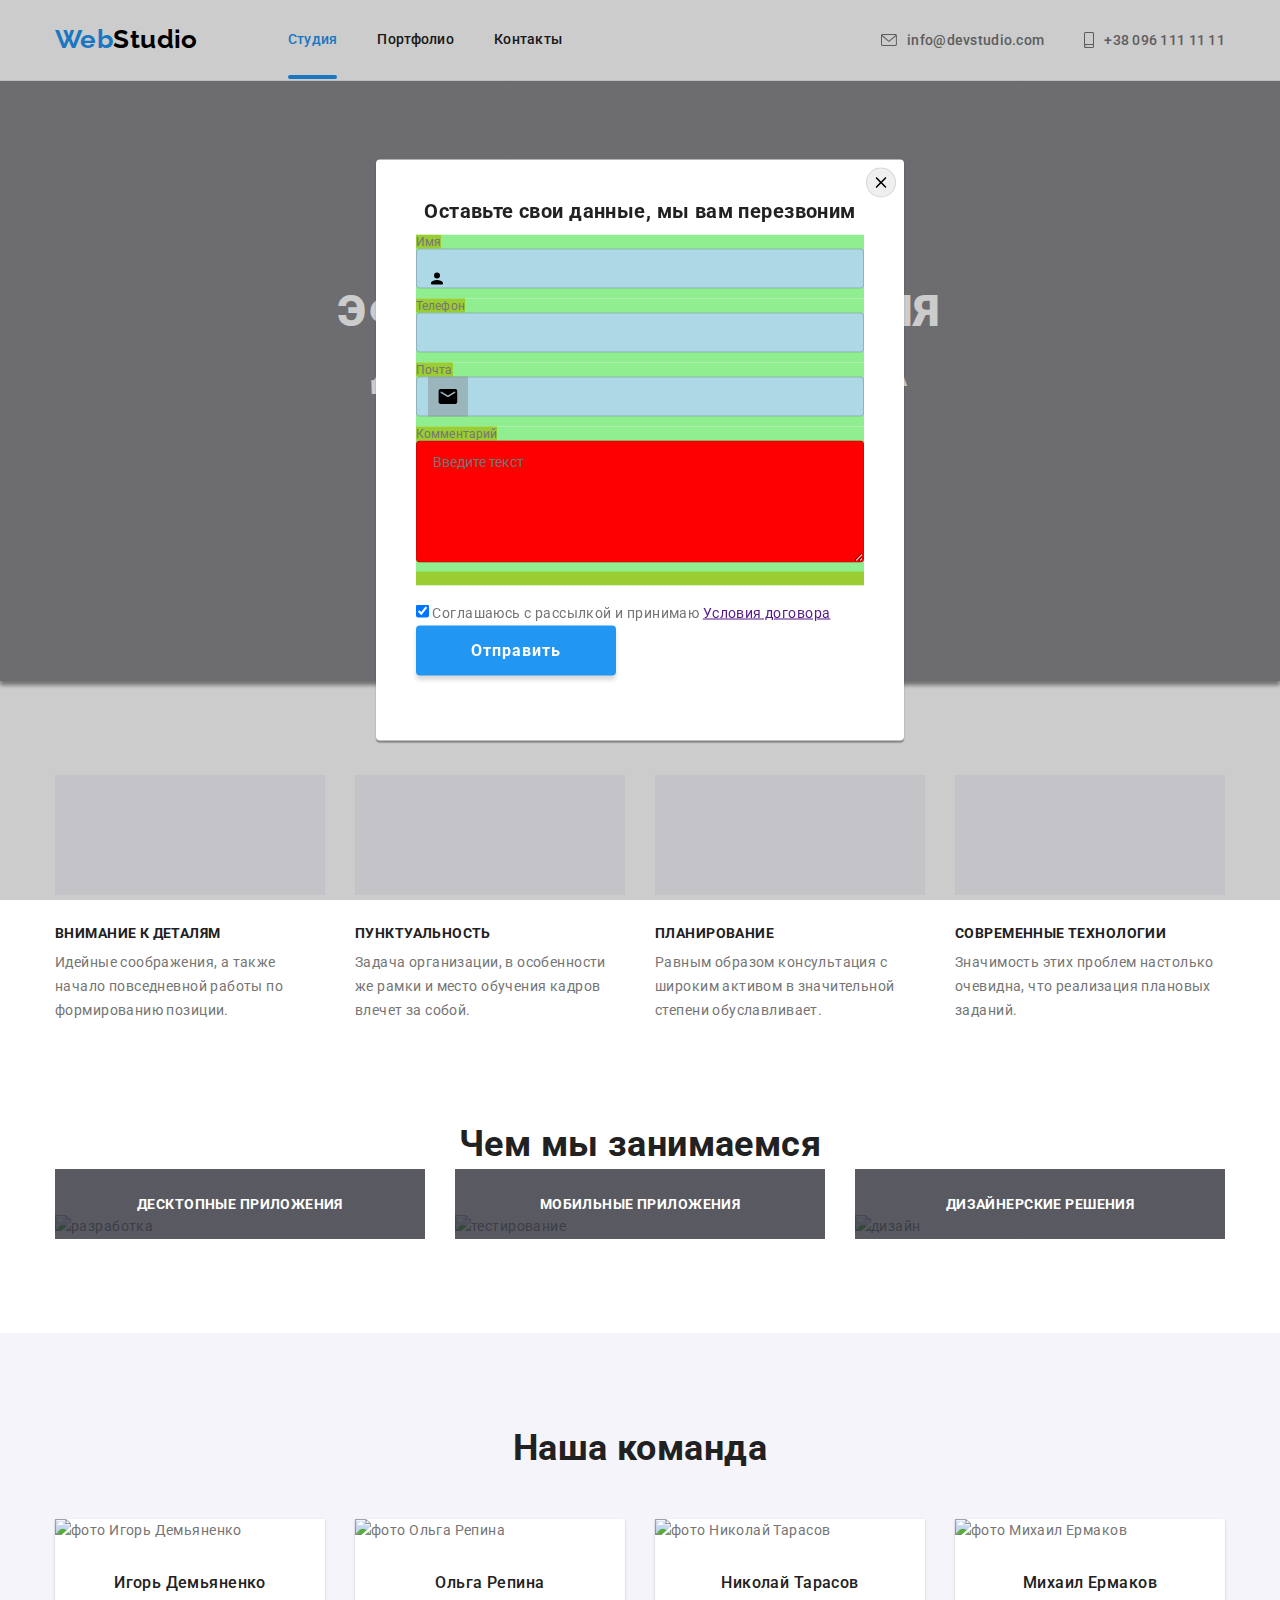
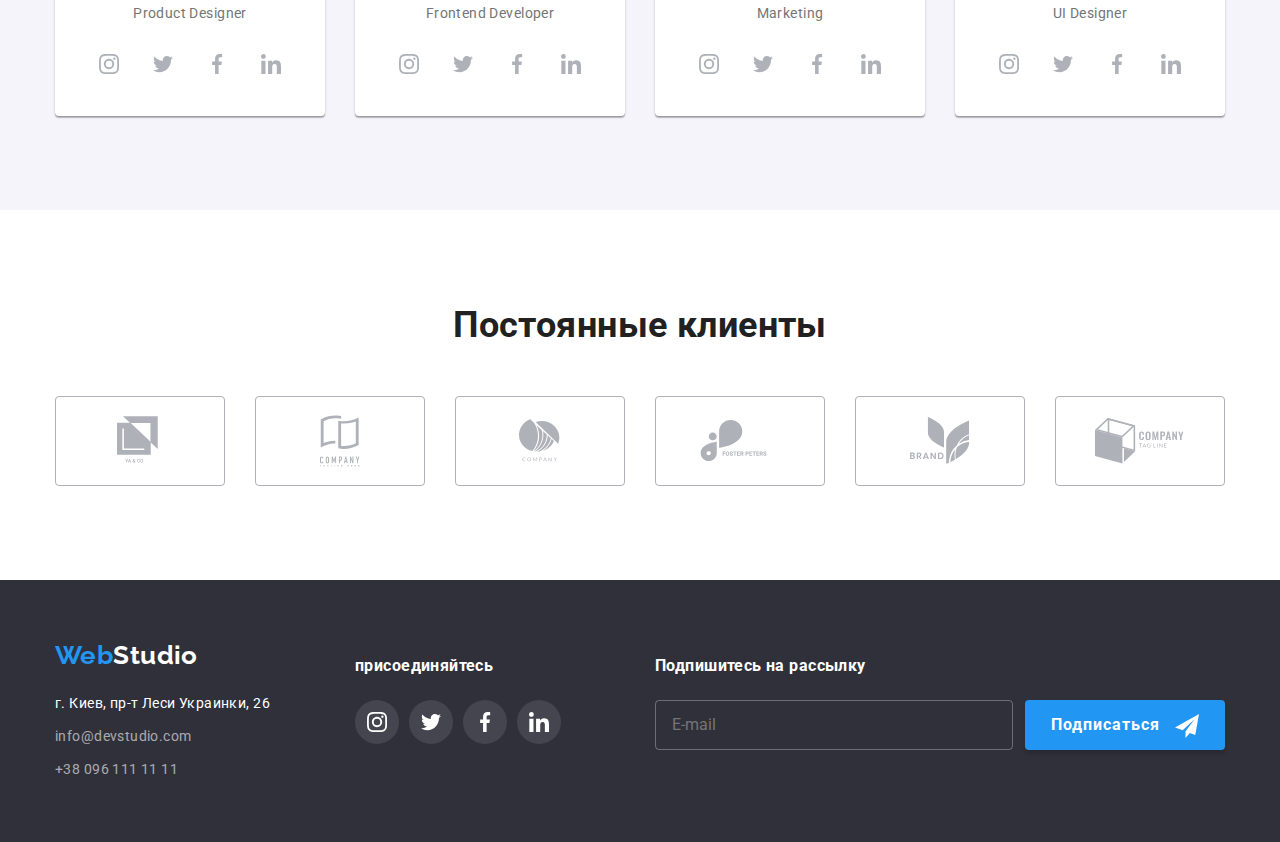
==== commit 61d32261: "next-step-done" ====
--- a/index.html
+++ b/index.html
@@ -538,8 +538,14 @@
         <div class="footer-item">
           <h3 class="footer-item-title">Подпишитесь на рассылку</h3>
           <form action="" class="subscription">
-            <input type="email" name="e-mail" id="" placeholder="E-mail" />
-            <button type="submit" class="button">
+            <input
+              type="email"
+              name="e-mail"
+              id=""
+              placeholder="E-mail"
+              class="subscription-field"
+            />
+            <button type="submit" class="button subscription-send">
               Подписаться
               <svg class="send-icon">
                 <use href="./images/icons.svg#icon-send"></use>
@@ -562,18 +568,28 @@
         </h2>
         <form action="" class="order-form">
           <div class="order-form-item">
-            <label for="customer-name" class="order-form-label"
-              >Имя
-              <input type="text" name="name" id="customer-name" class="order-form-input" />
-              <!-- <svg class="icon icon-person">
-                <use href="./images/icons.svg#icon-person"></use>
-              </svg> -->
+            <label for="customer-name" class="order-form-label">Имя
+              <svg class="icon icon-person">
+              <use href="./images/icons.svg#icon-person-focus"></use>
+            </svg>
             </label>
+            <input
+              type="text"
+              name="name"
+              id="customer-name"
+              class="order-form-field"
+            />
+            
           </div>
           <div class="order-form-item">
             <label for="customer-telefone" class="order-form-label"
               >Телефон
-              <input type="tel" name="telefone" id="customer-telefone" class="order-form-input" />
+              <input
+                type="tel"
+                name="telefone"
+                id="customer-telefone"
+                class="order-form-field"
+              />
               <!-- <svg class="icon icon-telefone">
                 <use href="./images/icons.svg#icon-telefone"></use>
               </svg> -->
@@ -582,10 +598,17 @@
           <div class="order-form-item">
             <label for="customer-mail" class="order-form-label"
               >Почта
-              <input type="email" name="mail" id="customer-mail" class="order-form-input" />
-               <!-- <svg class="icon icon-mail">
-                <use href="./images/icons.svg#icon-mail-stroke"></use>
-              </svg> -->
+              <input
+                type="email"
+                name="mail"
+                id="customer-mail"
+                class="order-form-field"
+              />
+              <span>
+                <svg class="icon icon-mail">
+                  <use href="./images/icons.svg#icon-mail-stroke"></use>
+                </svg>
+              </span>
             </label>
           </div>
           <div class="order-form-item">
@@ -595,27 +618,26 @@
                 name="comments"
                 id="customer-comments"
                 cols="30"
-                rows="10"
-                class="order-form-input"
+                rows="6"
+                class="order-form-textarea"
                 placeholder="Введите текст"
-              >
-              </textarea> 
-            </label>              
+              ></textarea>
+            </label>
           </div>
-          
-         
-          <input
-            type="checkbox"
-            name="lisence"
-            id=""
-            checked
-            class="order-form-input"
-          />
-          <label for="" class="order-form-label"
-            >Соглашаюсь с рассылкой и принимаю
+          <label for="lisence-agreement" class="order-form-checkbox">
+            <input
+              type="checkbox"
+              name="lisence"
+              id="lisence-agreement"
+              checked
+              class="order-form-input" />
+            Соглашаюсь с рассылкой и принимаю
             <a href="">Условия договора</a>
           </label>
-          <button type="submit" class="button">Отправить</button>
+
+          <button type="submit" class="button order-form-send">
+            Отправить
+          </button>
         </form>
       </div>
     </div>
--- a/styles/styles.css
+++ b/styles/styles.css
@@ -52,7 +52,7 @@
 input {
   margin: 0;
   padding: 0;
-  border: none;
+  /* border: none; */
 }
 .visually-hidden {
   position: absolute !important;
@@ -413,7 +413,7 @@
   top: 50%;
   left: 50%;
   transform: translate(-50%, -50%);
-  padding-top: 40px;
+  padding: 40px;
   width: 528px;
   height: 581px;
   background-color: var(--white-color);
@@ -454,16 +454,96 @@
   color: var(--title-color);
   margin-bottom: 12px;
 }  
-.order-form {
-  padding-left: 40px;
-  padding-right: 40px;
-}
 .order-form-item {
-  display: flex;
-  flex-direction: column;
+  position: relative;
+  font-weight: 400;
+  font-size: 12px;
+  line-height: 1.167;
+  letter-spacing: 0.01em;
+  color: var(--main-text-color);
+  /* padding-bottom: 10px; */
+  /* display: flex;
+  flex-direction: column; */
+  background-color: lightgreen;
+
+}
+.order-form-field {
+  width: 100%;
+  border: 1px solid rgba(33, 33, 33, 0.2);
+  border-radius: 4px;
+  height: 40px;
+  padding-left: 42px;
+  margin-bottom: 10px;
+  background-color: lightblue;
+}
+
+.order-form-label {
+  /* margin-bottom: 4px; */
+  background-color: yellowgreen;
+  
+}
+.order-form-textarea:placeholder-shown {
+  /* color: rgba(117, 117, 117, 0.5); */
+  background-color: red;
+  
+}
+.order-form-textarea {  
+  width: 100%;
+  border: 1px solid rgba(33, 33, 33, 0.2);
+  border-radius: 4px;
+  padding: 12px 16px;
+  margin-bottom: 20px;
+  font-size: 14px;
+  line-height: 1.143;
+}
+
+.order-form-item .icon-person {
+  position: absolute;
+  bottom: 11px;
+  left: 12px;
+  /* stroke: #000; */
+  /* fill: var(--accent-color); */
+  width: 18px;
+  height: 18px;
+}
+.order-form-item span {
+  position: absolute;
+  left: 12px;
+  bottom: 10px;
+  display: inline-block;
+  width: 40px;
+  height: 40px;  
+  background-color: rgba(128, 128, 128, 0.404);
 }
 .order-form-item .icon-mail {
-  stroke: #000;
+  position: absolute;
+  top: 50%;
+  left: 50%;
+  transform: translate(-50%, -50%);
+  width: 20px;
+  height: 15px;
+}
+.order-form-field:focus + span>.icon {
+  fill: var(--accent-color);
+}
+.order-form-field:focus {
+  border: 1px solid var(--accent-color);
+  outline: none;
+}
+/* .order-form-send {
+  position: absolute;
+  
+  left: 50%;
+  transform: translateX(-50%);
+} */
+
+.order-form-checkbox::before {
+  content: '';
+  display: block;
+  width: 16px;
+  height: 16px;
+  background-image: url(../images/icons.svg/#icon-checked);
+  
 }
 
 /* Portfolio.html */
@@ -603,10 +683,8 @@
 .subscription {
   display: inline-flex;  
 }
-.subscription input {
+.subscription-field {
   padding-left: 16px;
-  padding-top: 14px;
-  padding-bottom: 14px;
   width: 358px;
   font-weight: 400;
   font-size: 16px;
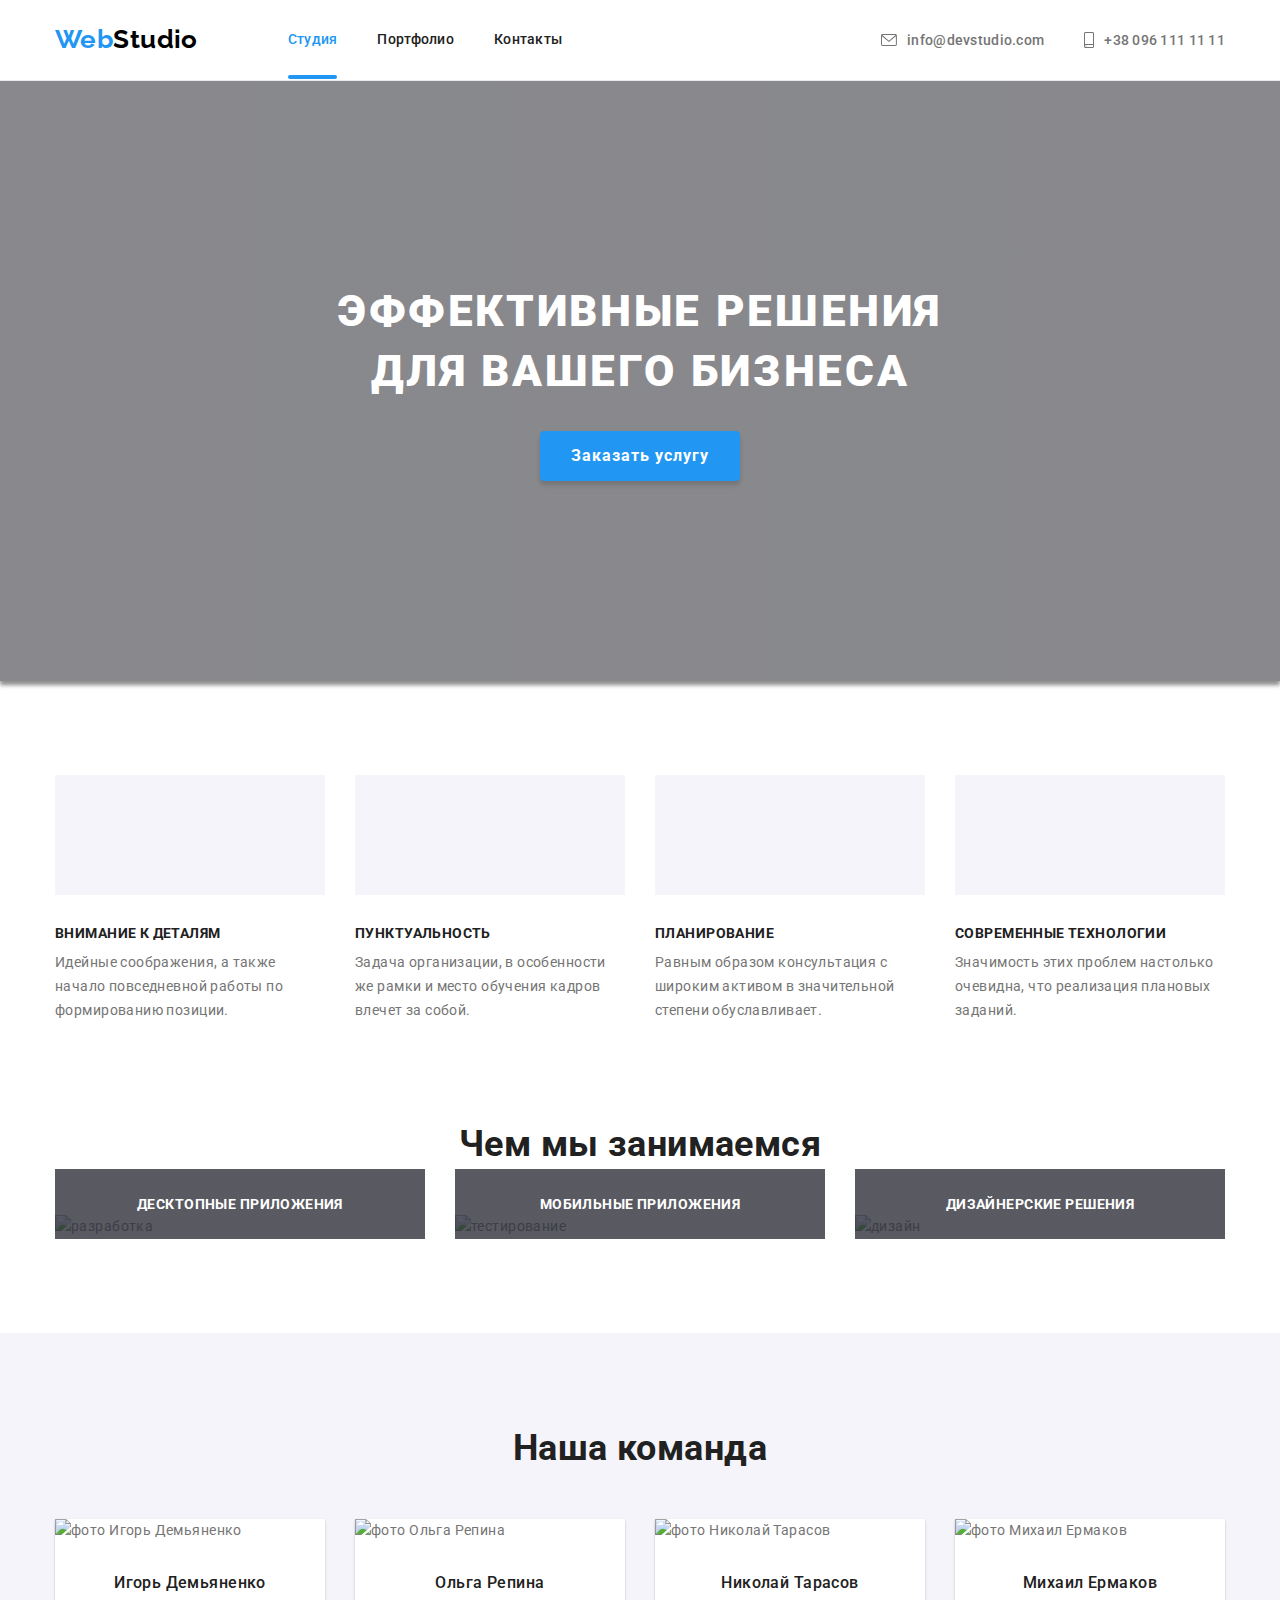
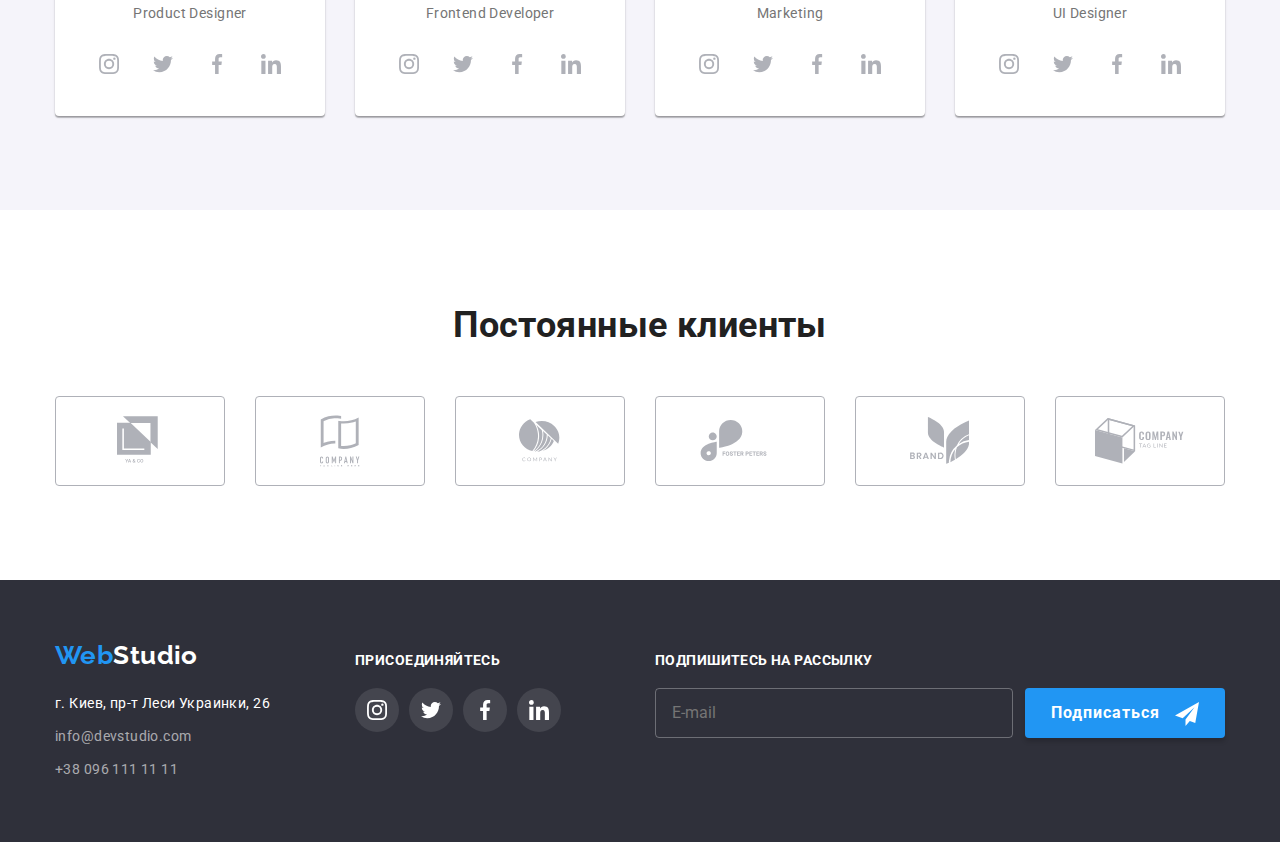
==== commit eb13af87: "hw6-final-to-submit" ====
--- a/index.html
+++ b/index.html
@@ -119,7 +119,10 @@
                 alt="разработка"
                 width="370"
               />
-              <h3 class="work-about-item-title">Десктопные приложения</h3>
+              <div class="work-about-item-title-bg">
+                <h3 class="work-about-item-title">Десктопные приложения</h3>
+              </div>
+              
             </li>
             <li class="work-about-item">
               <img
@@ -555,86 +558,92 @@
         </div>
       </div>
     </footer>
-    <div class="backdrop" data-modal>
-      <!-- is-hidden -->
+    <div class="backdrop is-hidden" data-modal>
+      <!--  -->
       <div class="modal">
-        <button class="close-btn" data-modal-close>
+        <button 
+          class="close-btn" 
+          aria-label="close form" 
+          data-modal-close
+        >
           <svg class="close-icon">
             <use href="./images/icons.svg#icon-close-form"></use>
           </svg>
         </button>
-        <h2 class="order-form-title">
-          Оставьте свои данные, мы вам перезвоним
-        </h2>
-        <form action="" class="order-form">
-          <div class="order-form-item">
-            <label for="customer-name" class="order-form-label">Имя
+        <h2 class="form-title">Оставьте свои данные, мы вам перезвоним</h2>
+        <form action="" class="order" autocomplete="off">
+          <div class="order-item">
+            <label for="customer-name" class="order-item-title" aria-label="customer name">
+              Имя
+              <input
+                type="text"
+                name="name"
+                id="customer-name"
+                class="order-item-textfield"
+                required
+              />
               <svg class="icon icon-person">
-              <use href="./images/icons.svg#icon-person-focus"></use>
-            </svg>
+                <use href="./images/icons.svg#icon-person"></use>
+              </svg>
             </label>
-            <input
-              type="text"
-              name="name"
-              id="customer-name"
-              class="order-form-field"
-            />
-            
           </div>
-          <div class="order-form-item">
-            <label for="customer-telefone" class="order-form-label"
-              >Телефон
+          <div class="order-item">
+            <label for="customer-phone" class="order-item-title" aria-label="customer phone number">
+              Телефон
               <input
                 type="tel"
-                name="telefone"
-                id="customer-telefone"
-                class="order-form-field"
-              />
-              <!-- <svg class="icon icon-telefone">
-                <use href="./images/icons.svg#icon-telefone"></use>
-              </svg> -->
+                name="phone number"
+                id="customer-phone"
+                class="order-item-textfield"
+                required
+              />
+              <svg class="icon icon-phone">
+                <use href="./images/icons.svg#icon-phone"></use>
+              </svg>
             </label>
           </div>
-          <div class="order-form-item">
-            <label for="customer-mail" class="order-form-label"
-              >Почта
+          <div class="order-item">
+            <label for="customer-mail" class="order-item-title" aria-label="customer e-mail">
+              Почта
               <input
                 type="email"
                 name="mail"
                 id="customer-mail"
-                class="order-form-field"
-              />
-              <span>
-                <svg class="icon icon-mail">
-                  <use href="./images/icons.svg#icon-mail-stroke"></use>
-                </svg>
-              </span>
+                class="order-item-textfield"
+              />
+              <svg class="icon icon-email">
+                <use href="./images/icons.svg#icon-email"></use>
+              </svg>
             </label>
           </div>
-          <div class="order-form-item">
-            <label for="customer-comments" class="order-form-label"
-              >Комментарий
-              <textarea
-                name="comments"
-                id="customer-comments"
-                cols="30"
-                rows="6"
-                class="order-form-textarea"
-                placeholder="Введите текст"
-              ></textarea>
-            </label>
-          </div>
+          <label for="customer-comments" class="order-item-title">
+            Комментарий
+            <textarea
+              name="comments"
+              id="customer-comments"
+              cols="30"
+              rows="6"
+              class="order-item-textarea"
+              placeholder="Введите текст"
+            ></textarea>
+          </label>
           <label for="lisence-agreement" class="order-form-checkbox">
             <input
               type="checkbox"
               name="lisence"
               id="lisence-agreement"
-              checked
-              class="order-form-input" />
-            Соглашаюсь с рассылкой и принимаю
-            <a href="">Условия договора</a>
+              class="lisence-checkbox"
+            />
+            <span class="checkbox-icon" aria-label="lisence agreement box">
+            <svg class="icon-check">
+              <use href="./images/icons.svg#icon-check"></use>
+            </svg>
+            </span>
+            <span class="lisence-agreement"
+              >Соглашаюсь с рассылкой и принимаю
+              <a href="">Условия договора</a>
+            </span>
           </label>
-
           <button type="submit" class="button order-form-send">
             Отправить
           </button>
--- a/styles/styles.css
+++ b/styles/styles.css
@@ -29,7 +29,6 @@
   color: var(--main-text-color);
   background-color: var(--white-color);
 }
-
 h1,
 h2,
 h3,
@@ -301,7 +300,7 @@
   background-image: url(../images/features/astronaut.png);
 }
 .features-item-title,
-.footer-title,
+.footer-item-title,
 .work-about-item-title {
   margin-bottom: 10px;
   font-weight: 700;
@@ -329,9 +328,10 @@
   width: 100%;
   bottom: 0;
   margin: 0;
-  padding-top: 27px;
-  padding-bottom: 27px;
-  text-align: center;
+  height: 70px;
+  display: flex;
+  align-items: center;
+  justify-content: center;
   color: var(--white-color);
   background-image: linear-gradient(
     rgba(47, 48, 58, 0.8),
@@ -446,106 +446,121 @@
 .close-btn:focus .close-icon {
   fill: var(--accent-color);
 }
-.order-form-title {
+
+/* --order-form-decoration-- */
+.form-title {
   font-weight: 700;
   font-size: 20px;
   line-height: 1.15;
   text-align: center;
   color: var(--title-color);
   margin-bottom: 12px;
-}  
-.order-form-item {
+}
+.order-item {
   position: relative;
+  /* background-color: lightgreen; */
+}
+.order-item-title {
+  display: block;
+  /* margin-bottom: 4px; */
   font-weight: 400;
   font-size: 12px;
   line-height: 1.167;
   letter-spacing: 0.01em;
-  color: var(--main-text-color);
-  /* padding-bottom: 10px; */
-  /* display: flex;
-  flex-direction: column; */
-  background-color: lightgreen;
-
-}
-.order-form-field {
+  /* background-color: yellowgreen;   */
+}
+.order-item-textfield,
+.order-item-textarea {
   width: 100%;
+  margin-top: 4px;
   border: 1px solid rgba(33, 33, 33, 0.2);
   border-radius: 4px;
-  height: 40px;
-  padding-left: 42px;
-  margin-bottom: 10px;
-  background-color: lightblue;
-}
-
-.order-form-label {
-  /* margin-bottom: 4px; */
-  background-color: yellowgreen;
-  
-}
-.order-form-textarea:placeholder-shown {
-  /* color: rgba(117, 117, 117, 0.5); */
-  background-color: red;
-  
-}
-.order-form-textarea {  
-  width: 100%;
-  border: 1px solid rgba(33, 33, 33, 0.2);
-  border-radius: 4px;
-  padding: 12px 16px;
-  margin-bottom: 20px;
   font-size: 14px;
   line-height: 1.143;
-}
-
-.order-form-item .icon-person {
-  position: absolute;
-  bottom: 11px;
-  left: 12px;
-  /* stroke: #000; */
-  /* fill: var(--accent-color); */
+  transition: border-color var(--animation);
+  /* background-color: lightblue; */
+}
+.order-item-textfield {
+  padding: 11px 42px;
+  margin-bottom: 10px;
+}
+.order-item-textarea {
+  padding: 11px 15px;
+  margin-bottom: 20px;
+  resize: none;
+}
+.order-item .icon {
+  position: absolute;
+  bottom: 21px;
+  left: 11px;
+  fill: var(--title-color);
   width: 18px;
   height: 18px;
-}
-.order-form-item span {
-  position: absolute;
-  left: 12px;
-  bottom: 10px;
+  transition: fill var(--animation);
+}
+.order-item-textfield:focus-within + .icon {
+  fill: var(--accent-color);
+}
+.order-item-textfield:focus-within,
+.order-item-textarea:focus-within {
+  border-color: var(--accent-color);
+  outline: none;
+}
+/* --checkbox-form-lisence-agreement-- */
+.order-form-checkbox {
+  display: flex;
+  align-items: center;
+  justify-content: center;
+  margin-bottom: 30px;
+}
+.lisence-checkbox {
+  position: absolute !important;
+  clip: rect(1px 1px 1px 1px);
+  clip: rect(1px, 1px, 1px, 1px);
+  padding: 0 !important;
+  border: 0 !important;
+  height: 1px !important;
+  width: 1px !important;
+  overflow: hidden;
+  /* position: absolute;
+  appearance: none;
+  -webkit-appearance: none;
+  -moz-appearance: none;          */
+}
+.checkbox-icon {
+  position: relative;
   display: inline-block;
-  width: 40px;
-  height: 40px;  
-  background-color: rgba(128, 128, 128, 0.404);
-}
-.order-form-item .icon-mail {
-  position: absolute;
-  top: 50%;
-  left: 50%;
-  transform: translate(-50%, -50%);
-  width: 20px;
+  width: 16px;
   height: 15px;
-}
-.order-form-field:focus + span>.icon {
-  fill: var(--accent-color);
-}
-.order-form-field:focus {
-  border: 1px solid var(--accent-color);
-  outline: none;
-}
-/* .order-form-send {
-  position: absolute;
-  
+  border: 2px solid var(--title-color);
+  border-radius: 4px;
+  margin-right: 9px;
+}
+.icon-check {
+  position: absolute;
+  display: inline-block;
+  top: -2px;
+  left: -2px;
+  width: 16px;
+  height: 15px;
+  fill:transparent;
+}
+.lisence-checkbox:checked ~ .checkbox-icon {
+  border-color: var(--accent-color);
+  background-color: var(--accent-color);
+  background-origin: border-box;
+}
+.lisence-checkbox:checked ~ .checkbox-icon .icon-check {
+  fill: var(--white-color);
+  stroke: var(--white-color);
+}
+
+/* --form-send-button-- */
+.order-form-send {
+  position: absolute;
   left: 50%;
   transform: translateX(-50%);
-} */
-
-.order-form-checkbox::before {
-  content: '';
-  display: block;
-  width: 16px;
-  height: 16px;
-  background-image: url(../images/icons.svg/#icon-checked);
-  
-}
-
+}
 /* Portfolio.html */
 .portfolio {
   padding-bottom: 94px;
@@ -623,10 +638,15 @@
   font-size: 16px;
   line-height: 1.875;
 }
-.portfolio-overlay-text {
+
+.portfolio-overlay-bg {
   position: absolute;
   opacity: 0;
-  padding: 63px 24px;
+  height: 294px;
+  display: flex;
+  align-items: center;
+  padding-left: 24px;
+  padding-right: 24px;  
   font-weight: 400;
   font-size: 18px;
   line-height: 1.556;
@@ -635,7 +655,7 @@
   background-color: rgba(33, 150, 243, 0.9);
   transition: transform var(--animation), opacity var(--animation);
 }
-.portfolio-item-link:hover .portfolio-overlay-text,
+.portfolio-item-link:hover .portfolio-overlay-bg,
 .portfolio-item-link:focus .portfolio-overlay-text {
   transform: translateY(-100%);
   opacity: 1;
@@ -681,7 +701,7 @@
   fill: var(--white-color);
 }
 .subscription {
-  display: inline-flex;  
+  display: inline-flex;
 }
 .subscription-field {
   padding-left: 16px;
